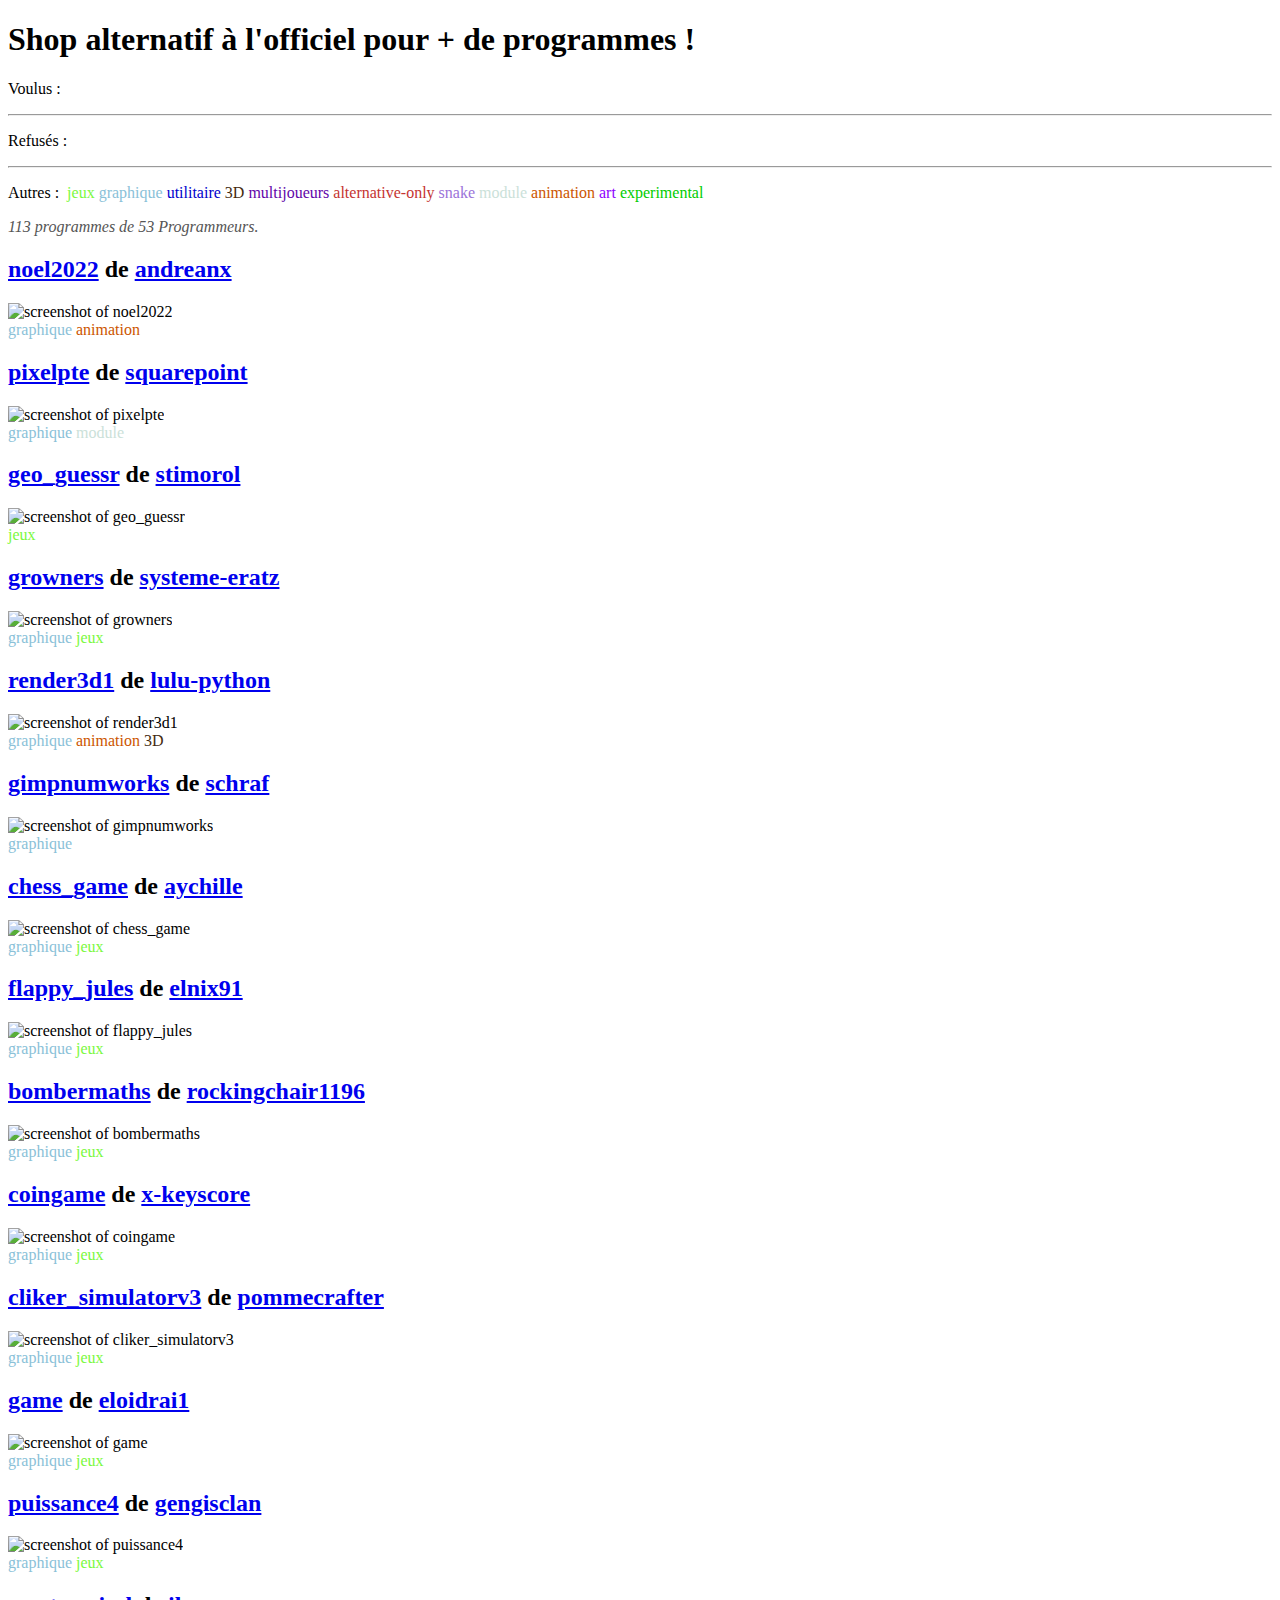
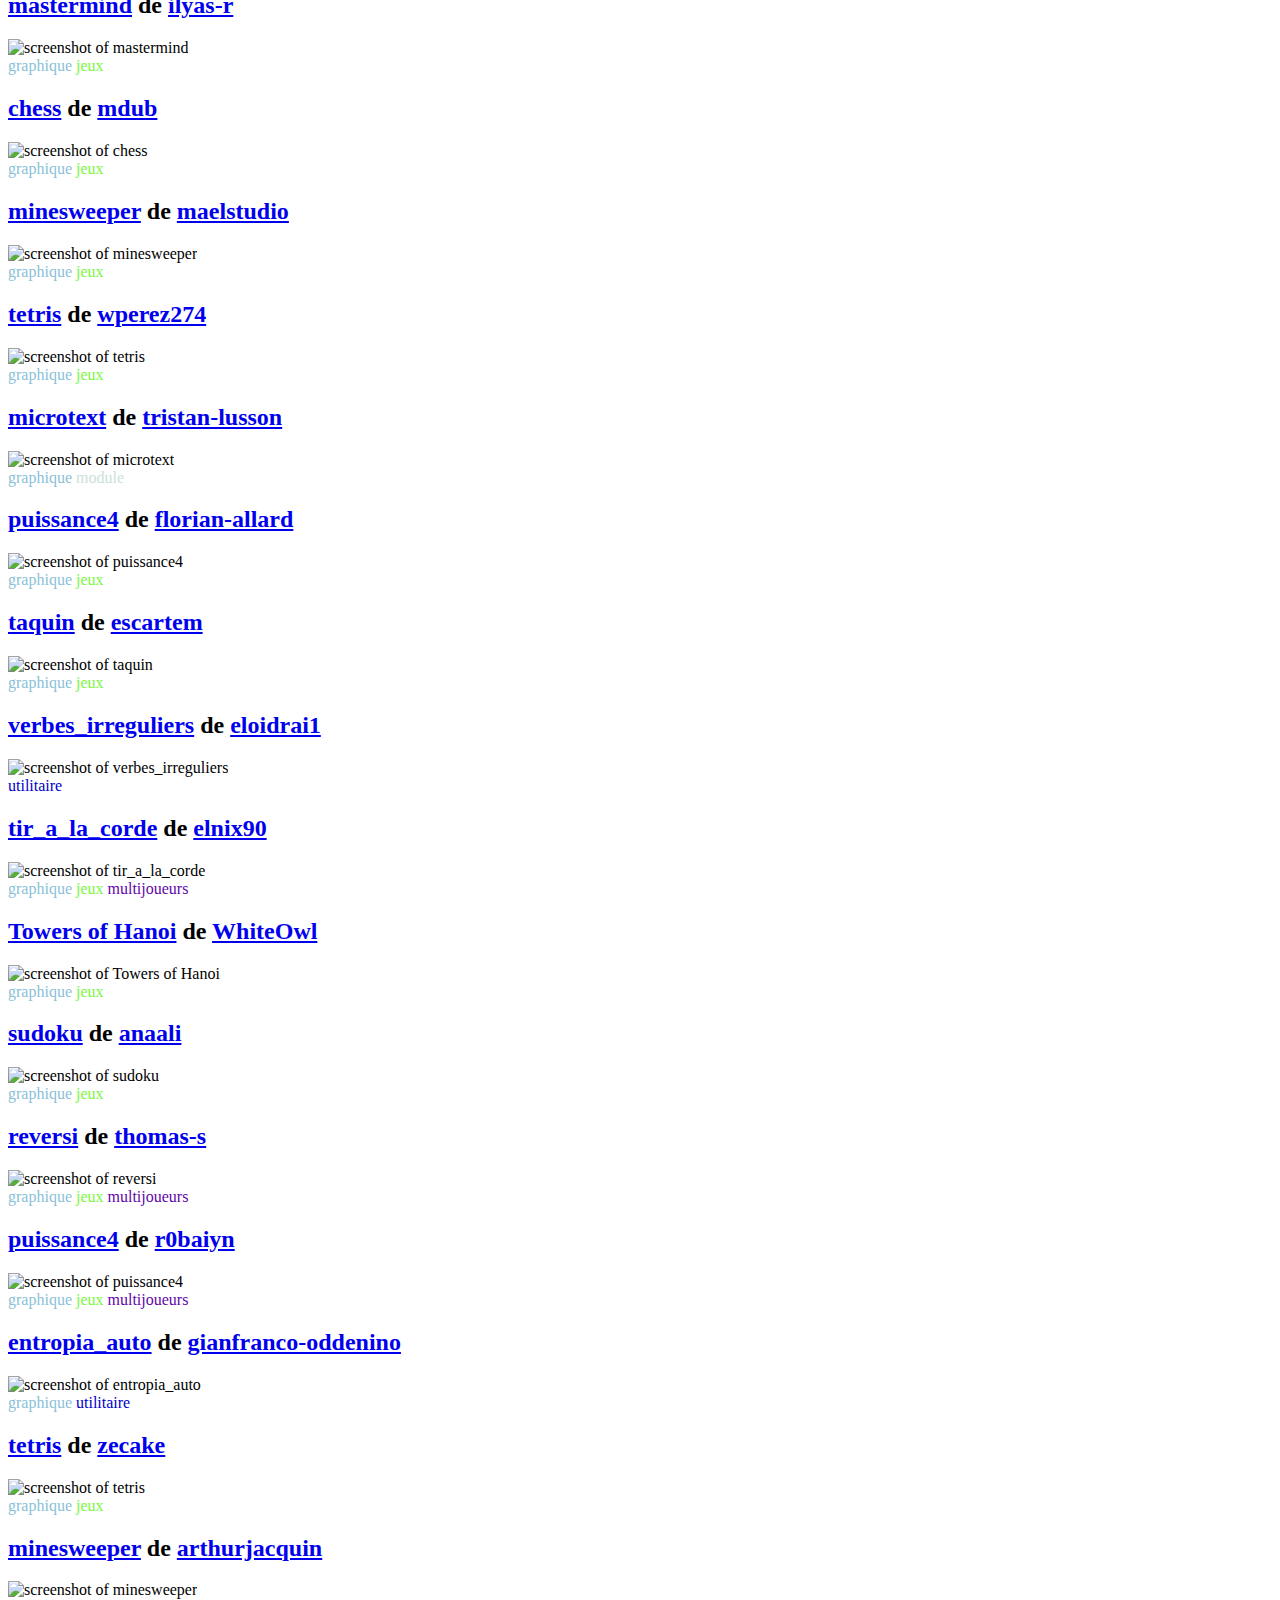
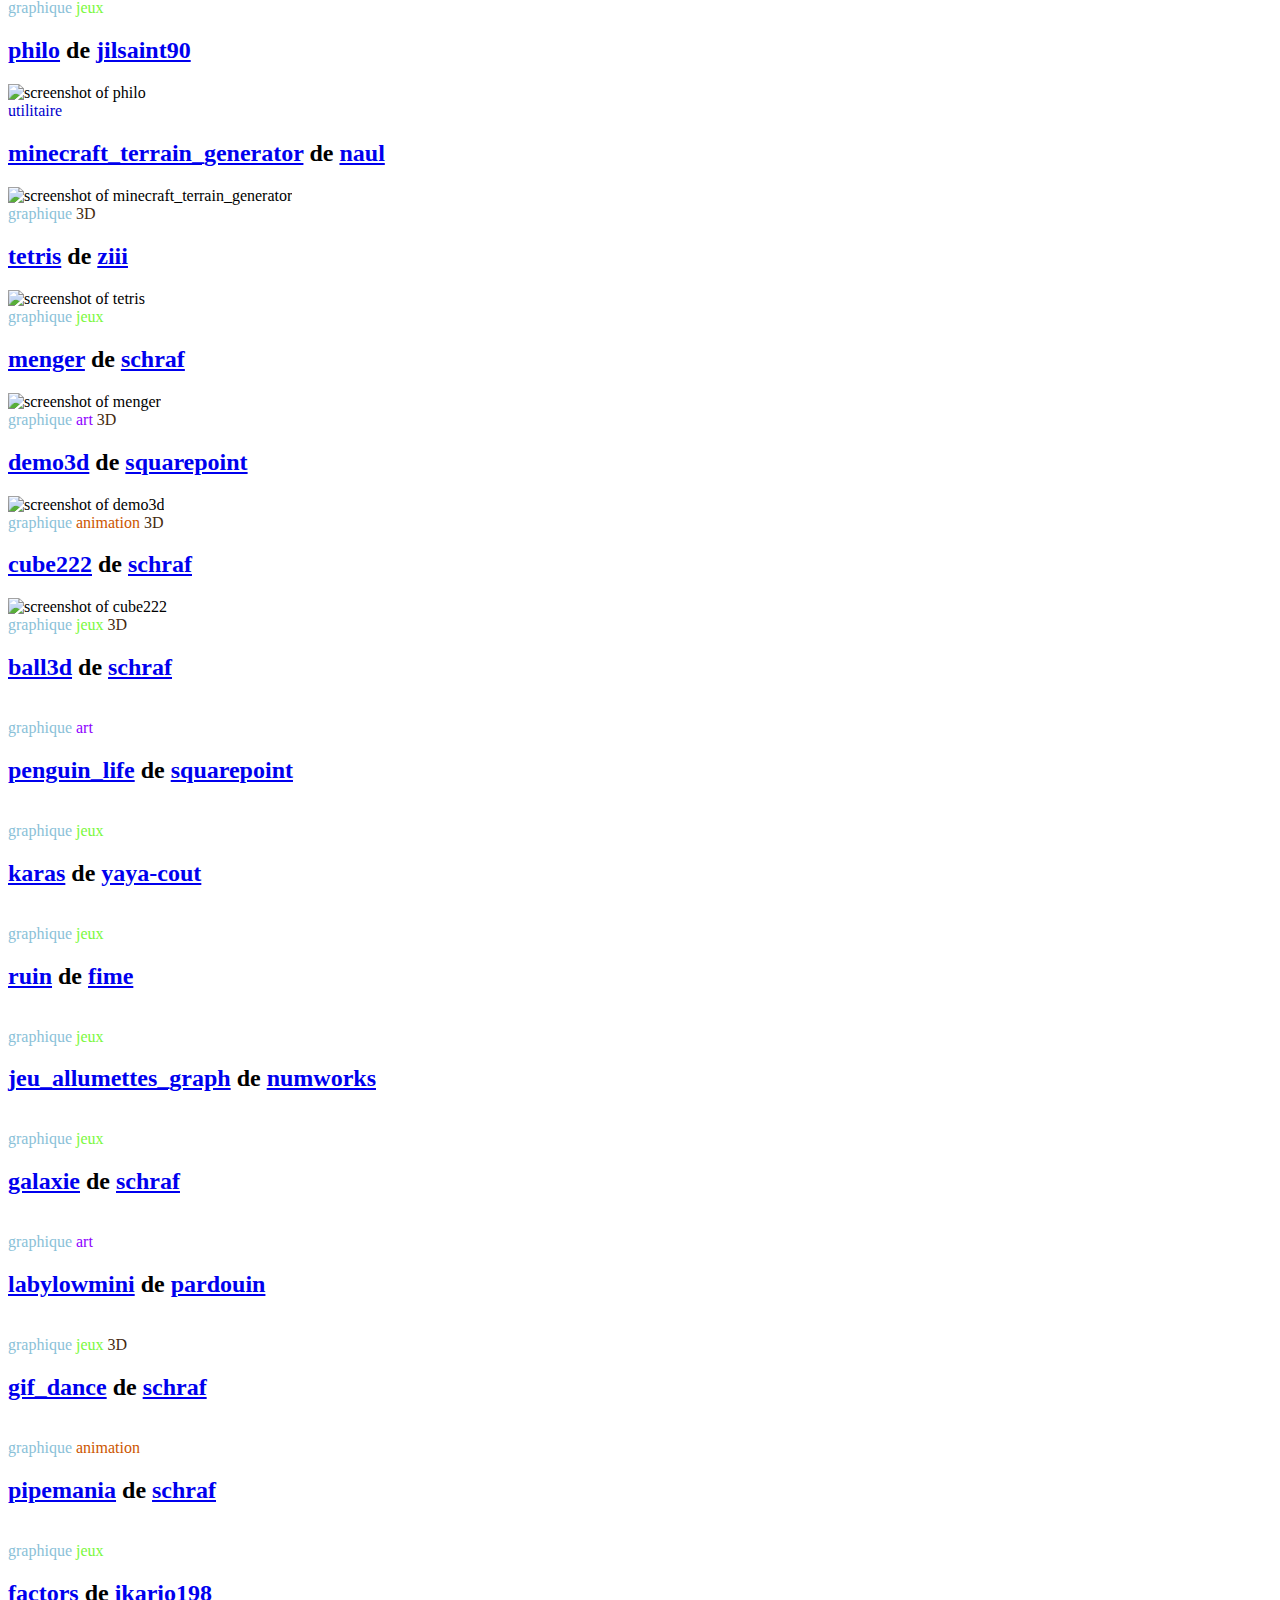
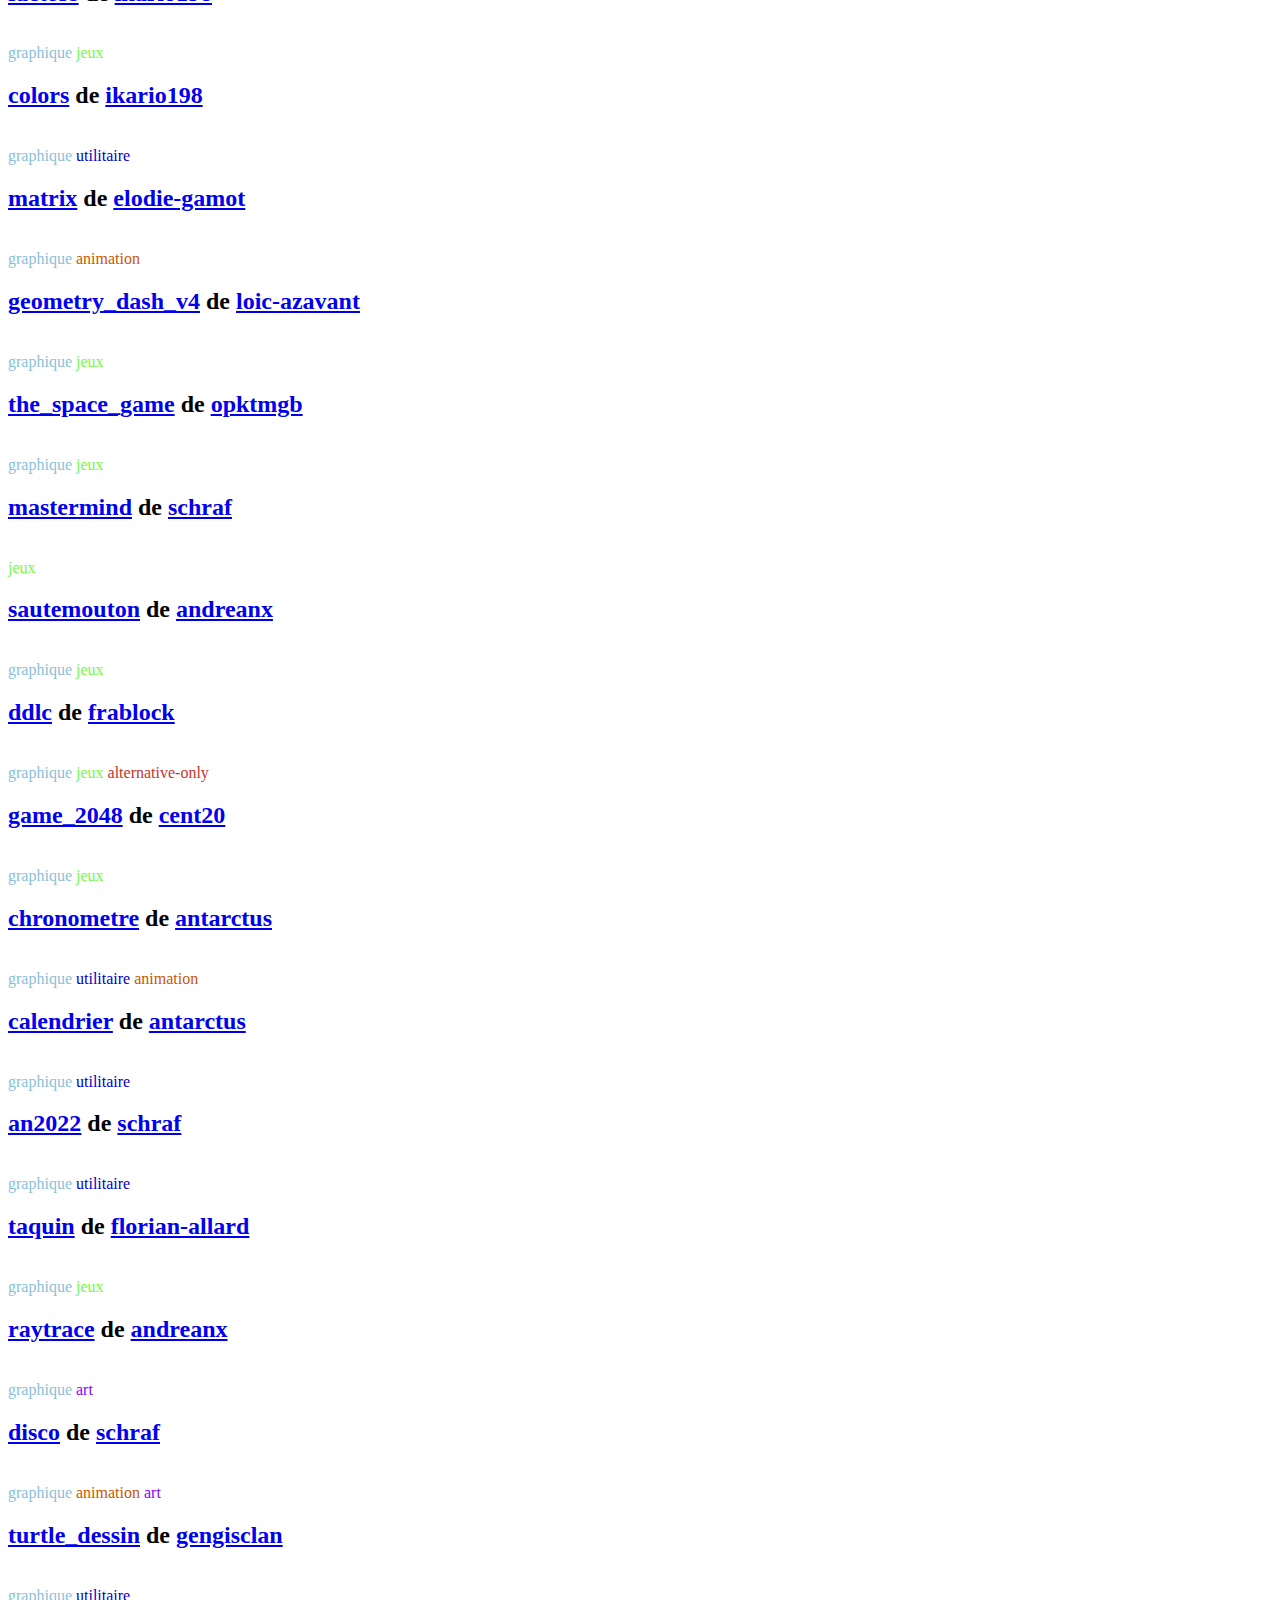
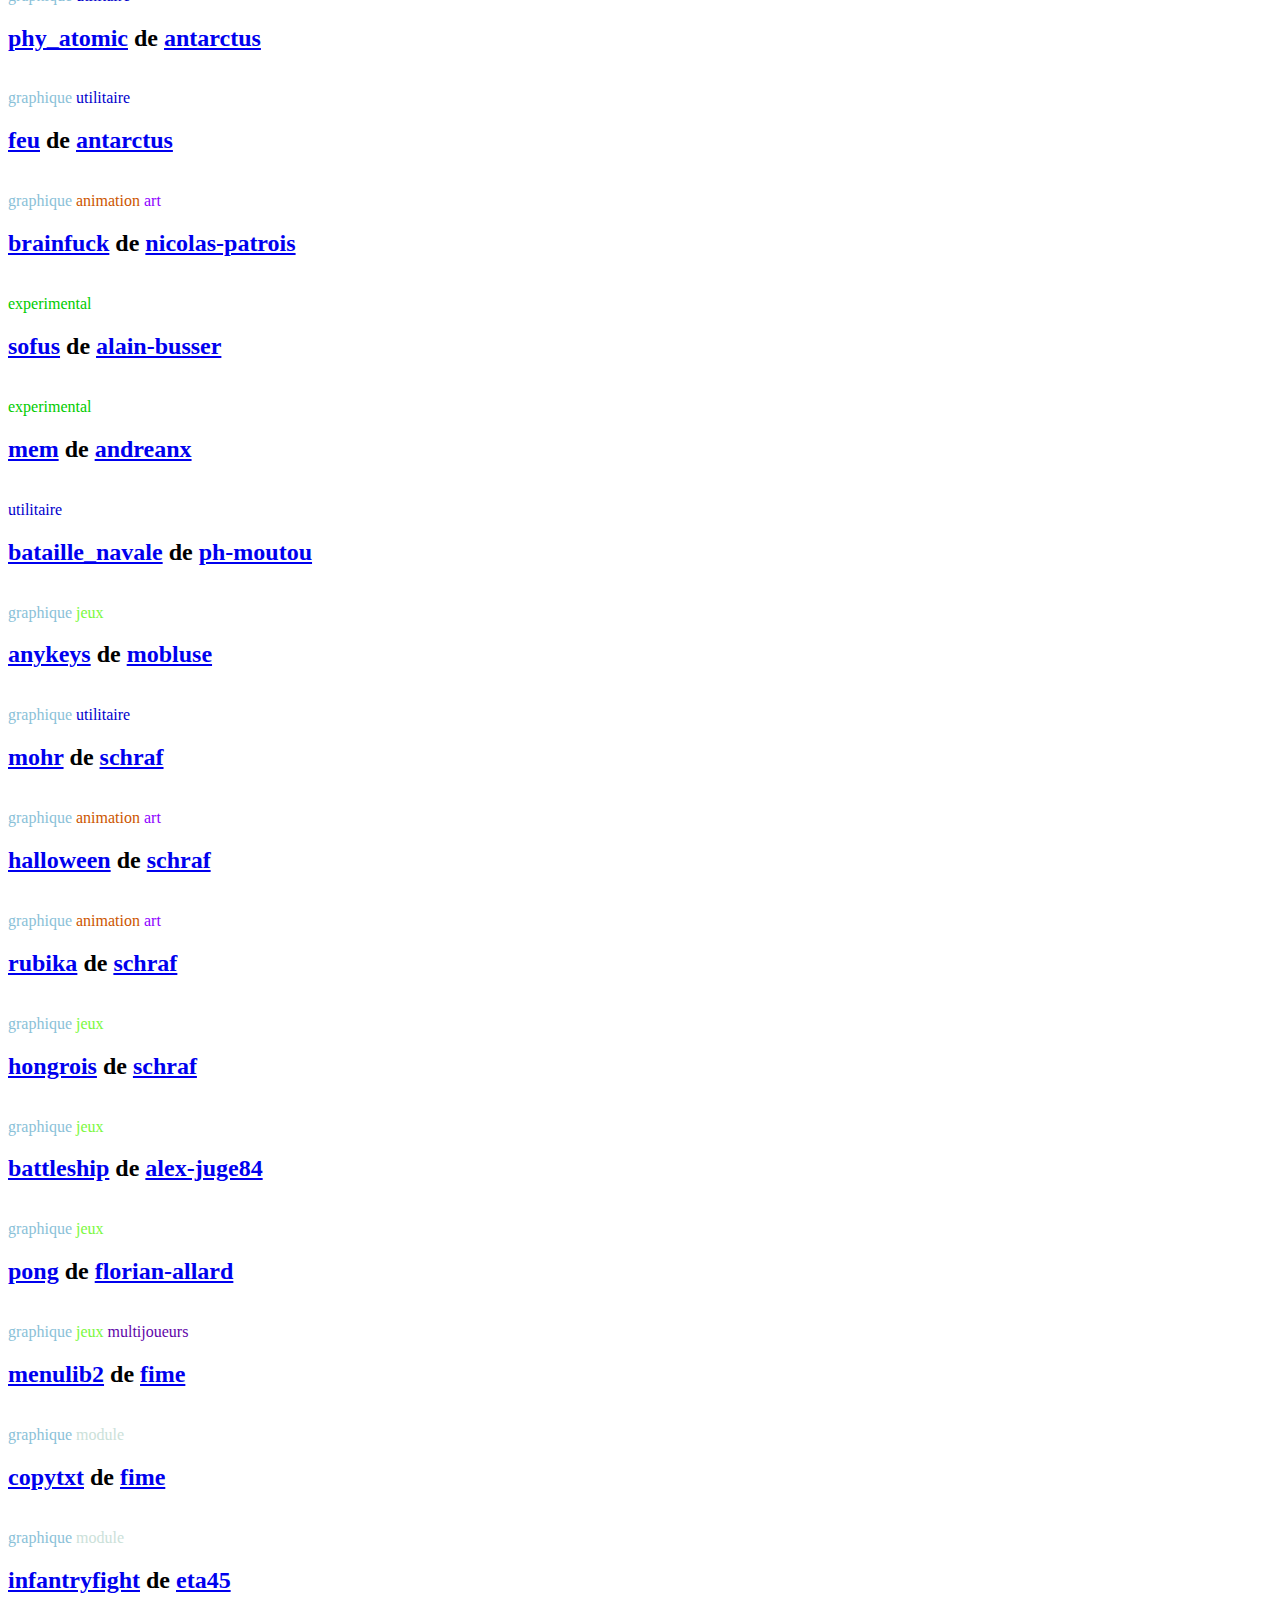
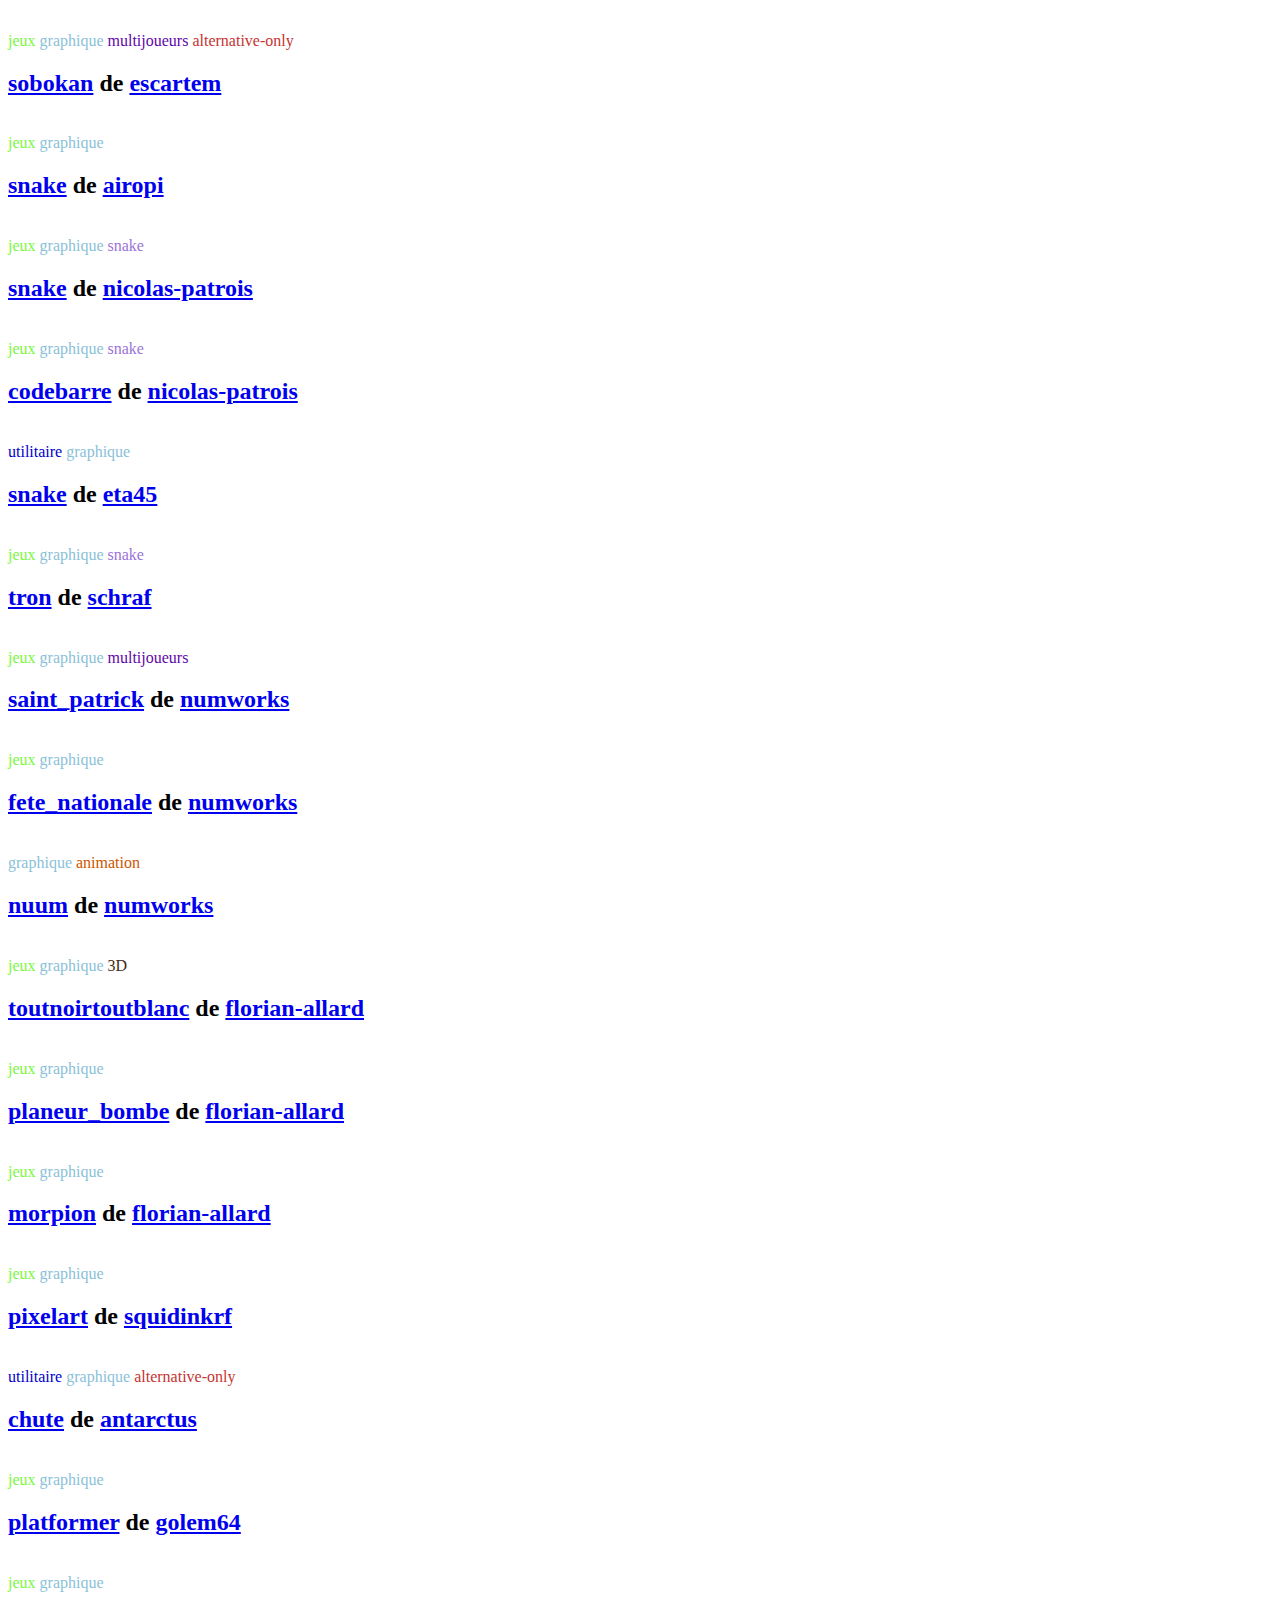
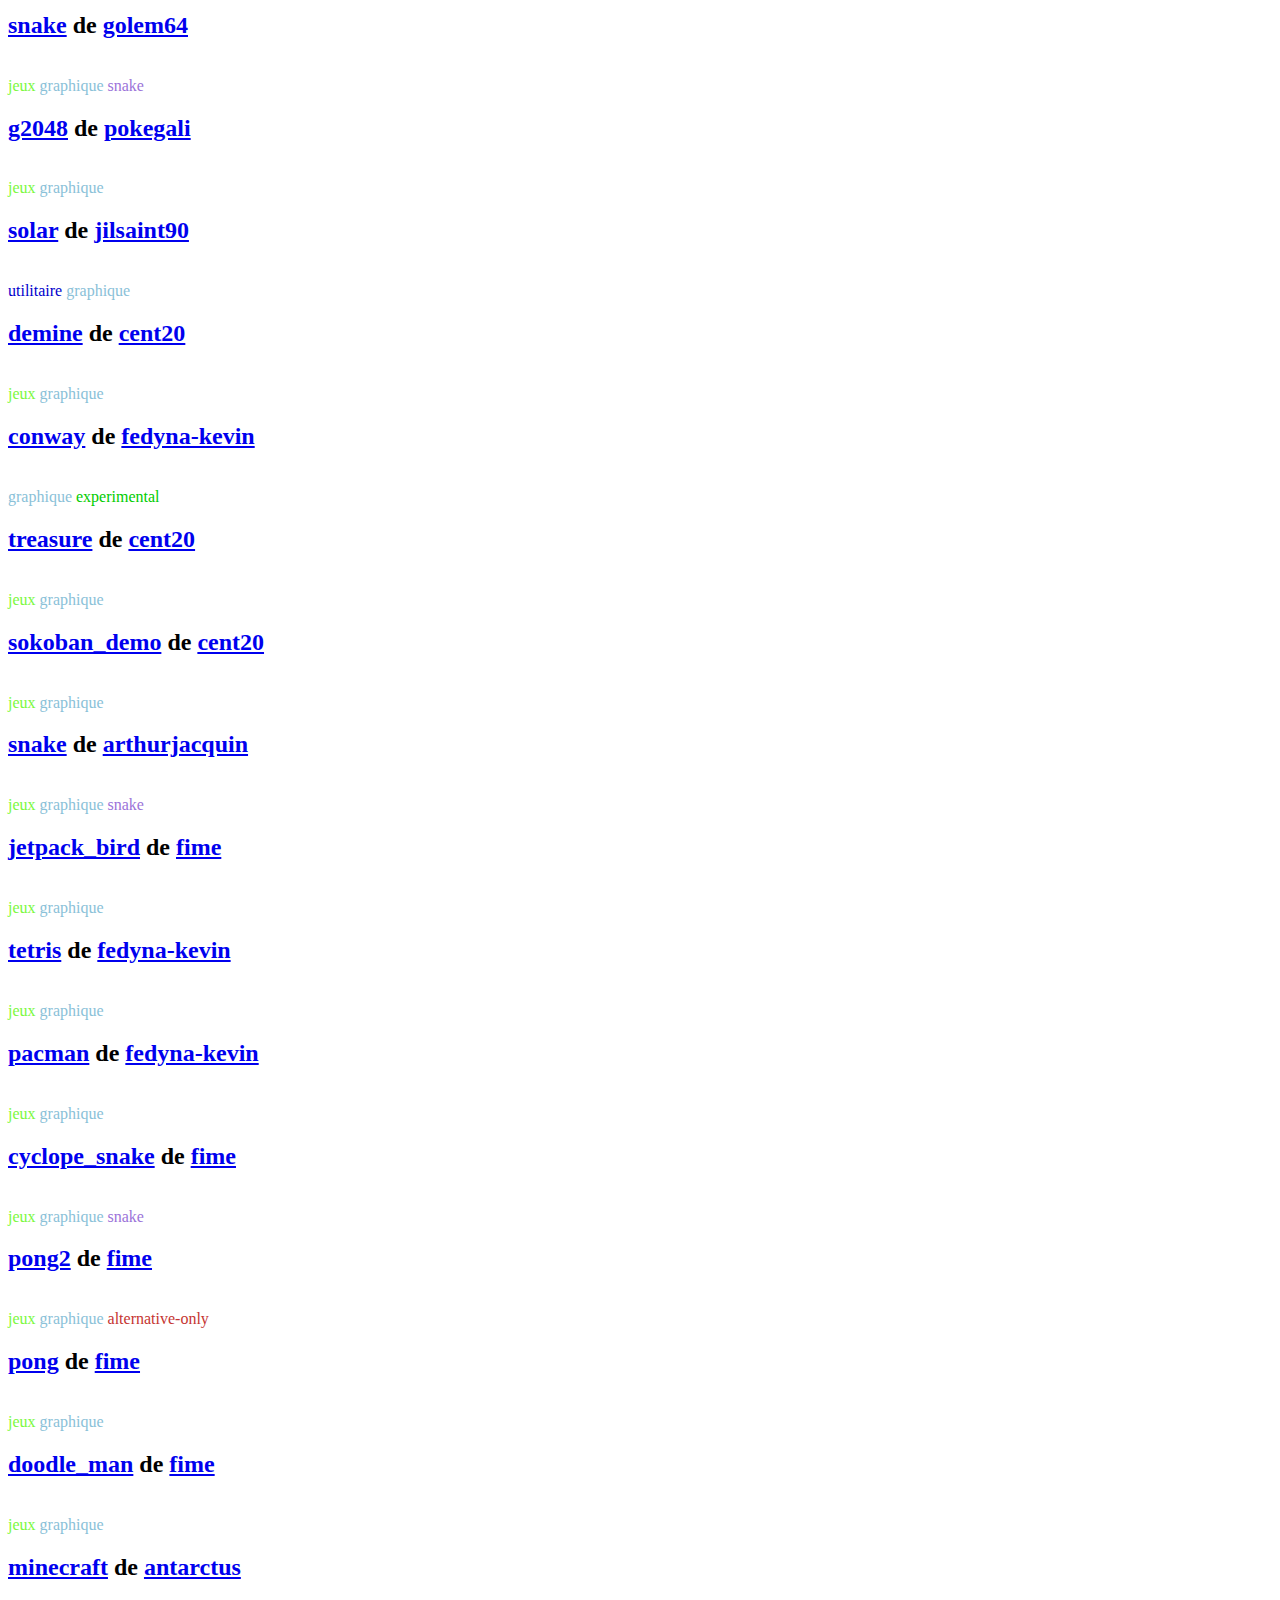
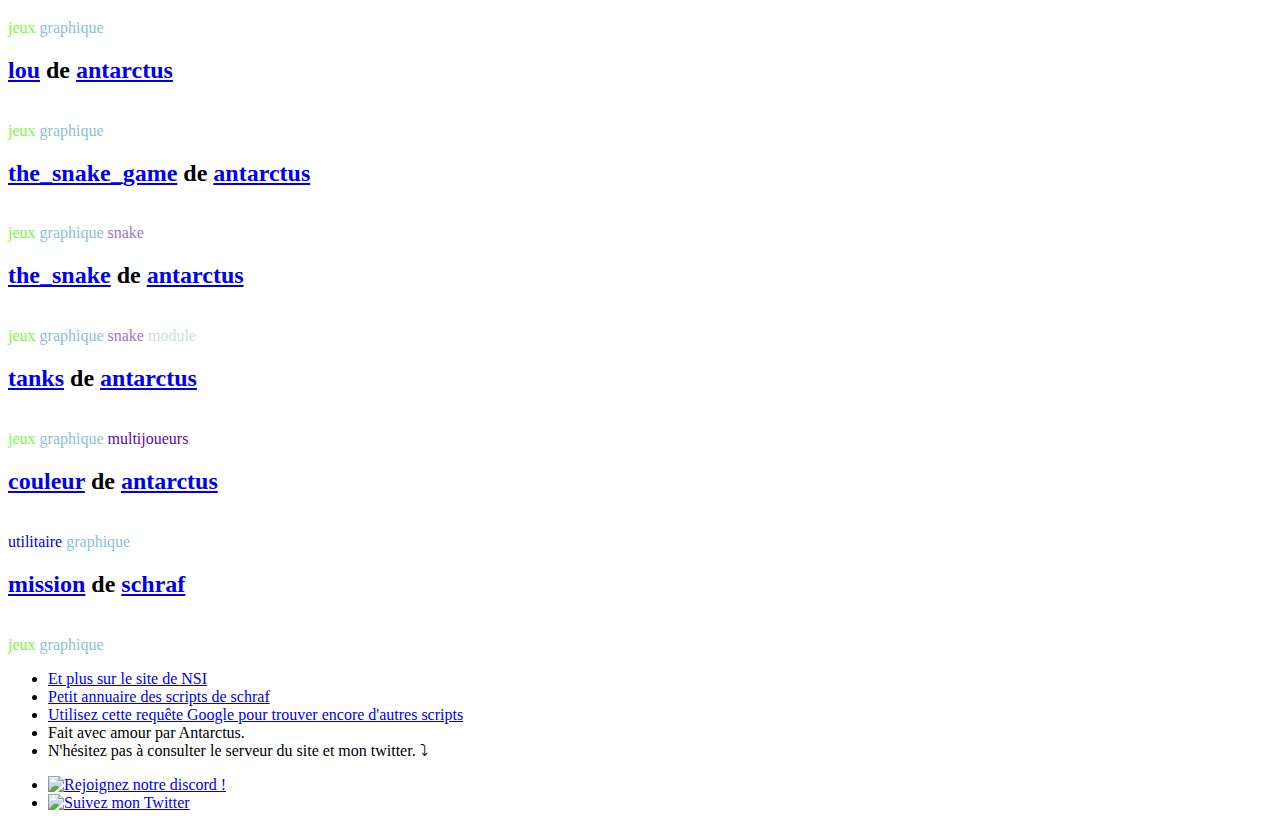
==== index.html @ 8f7c500f "Add files via upload" ====
<!DOCTYPE html>
<html lang="fr">

<head>
	<meta charset="utf-8">
	<meta name="viewport" content="width=device-width">
	<link rel="shortcut icon" type="image/png" href="favicon.png">
	<title>Le Shop alternatif de la calculatrice Numworks</title>
	<link href="styles/general.css" rel="stylesheet" type="text/css" />
	<link href="styles/style.css" rel="stylesheet" type="text/css" />
	<meta name="theme-color" content="#ffb734">
	<meta name="description"
		content="Retrouvez ici pleins d'autres programmes intéressants à ajouter à votre calculatrice Numworks ! Triez avec le système de tags parmi plus de 100 programmes.">
	<meta name="og:description"
		content="Retrouvez ici pleins d'autres programmes intéressants à ajouter à votre calculatrice Numworks ! Triez avec le système de tags parmi plus de 100 programmes.">
	<meta property="og:title" content="Shop alternatif à l'officiel pour + de programmes !">
	<meta property="og:site_name" content="Shop Alternatif Numworks">
	<meta property="og:image" href="favicon.png">
	<script data-goatcounter="https://antarctus.goatcounter.com/count" async src="https://gc.zgo.at/count.js"></script>
</head>

<body>

	<header id="title">
		<h1>Shop alternatif à l'officiel pour + de programmes !</h1>
	</header>

	<div id="tags">
		<p id="search">
			<span class="tag_title">Voulus :</span>
		</p>
		<hr>
		<p id="denied">
			<span class="tag_title">Refusés :</span>
		</p>
		<hr>
		<p id="other">
			<span class="tag_title">Autres :</span>
		</p>
	</div>

	<div id="workshop"></div>
	<footer>
		<p>
		<ul>
			<li><a href="https://nsi.xyz/tag/numapps/">Et plus sur le site de NSI</a></li>
			<li><a href="https://blog.univ-angers.fr/mathsinfo/numworks/">Petit annuaire des scripts de schraf</a></li>
			<li><a href="https://www.google.com/search?q=intitle%3A%22scripts+by%22+site%3Anumworks.com">Utilisez cette
					requête Google pour trouver encore d'autres scripts</a></li>
			<li>Fait avec amour par Antarctus.</li>
			<li>N'hésitez pas à consulter le serveur du site et mon twitter. ⤵</li>
		</ul>
		<ul class="social">
			<li><a href="https://discord.gg/wNtEFdQgWD"><img class="media" width="128" height="128" src="icones/discord.svg"
						alt="Rejoignez notre discord !"></a></li>
			<li><a href="https://twitter.com/Antarctus0"><img class="media" width="128" height="128" src="icones/twitter.svg"
						alt="Suivez mon Twitter"></a></li>
		</ul>
		</p>
	</footer>
	<script src="json.js"></script>
	<script src="script.js"></script>
</body>

</html>
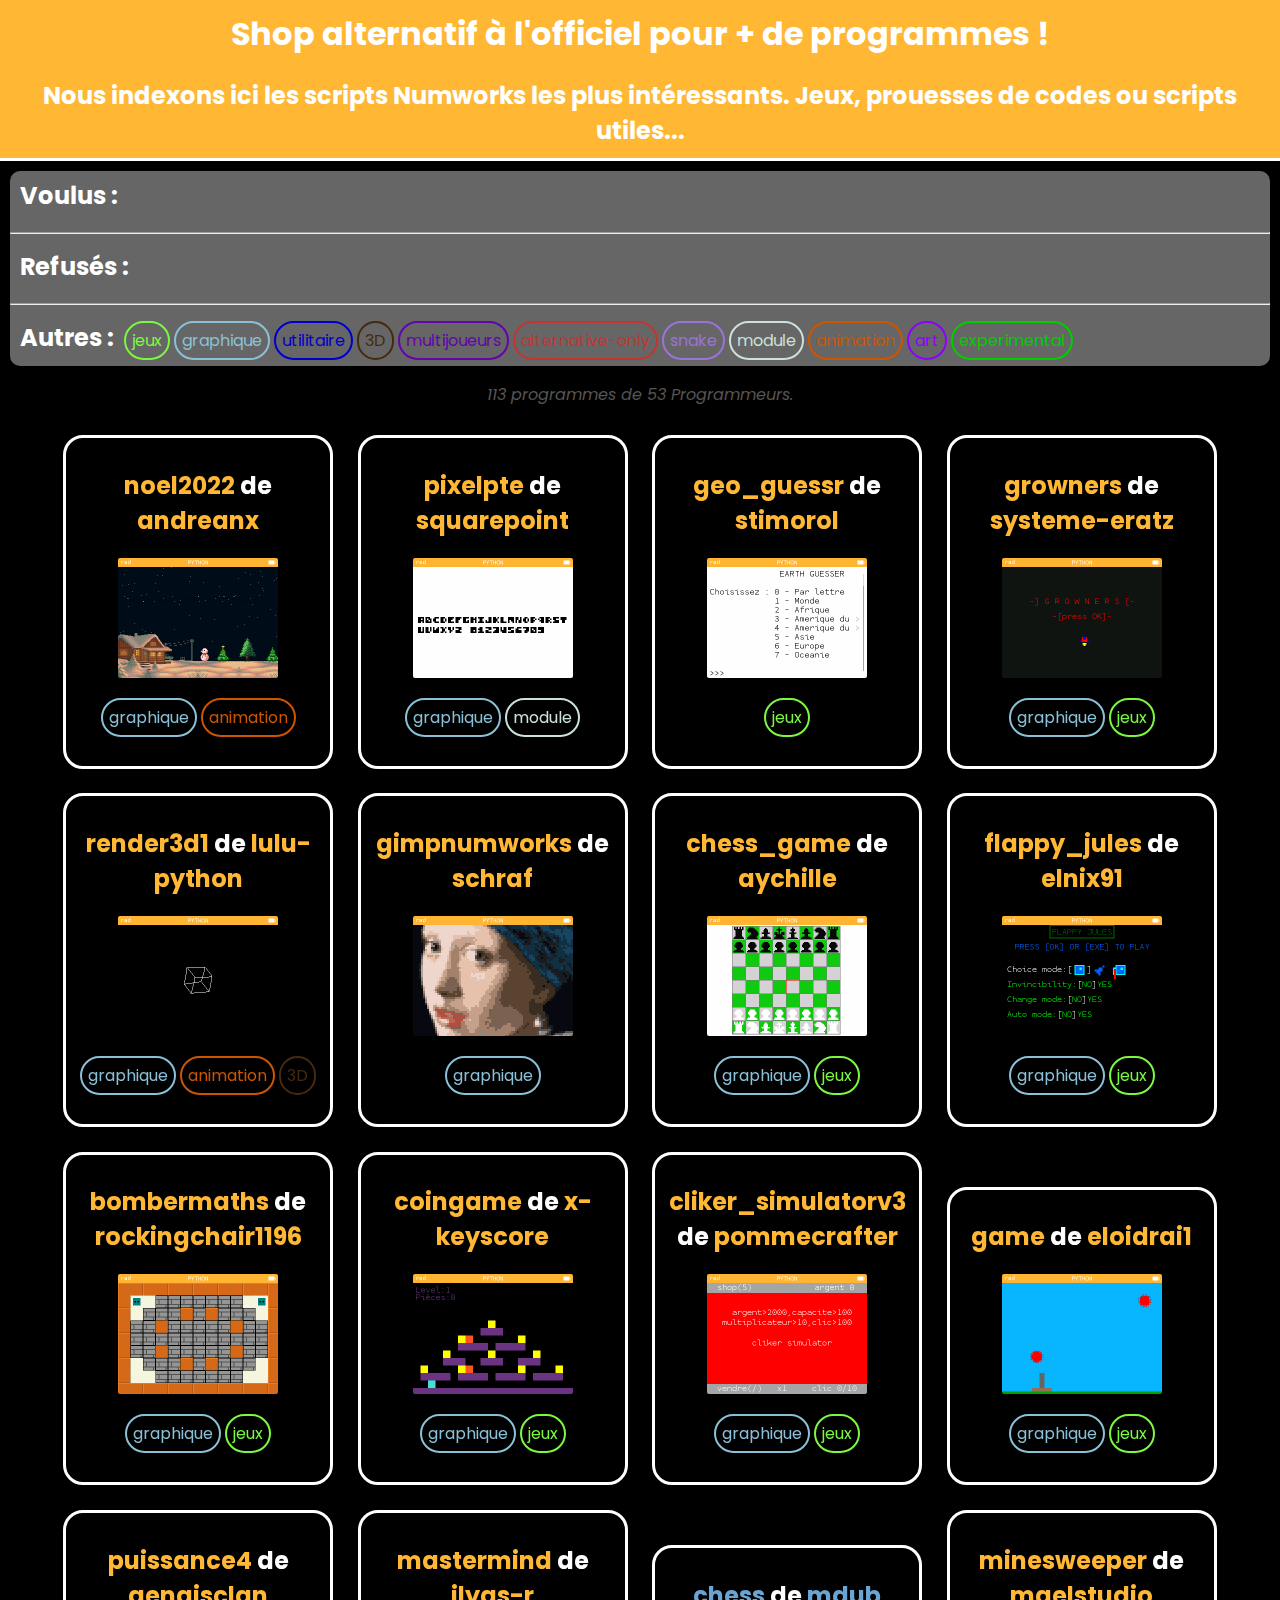
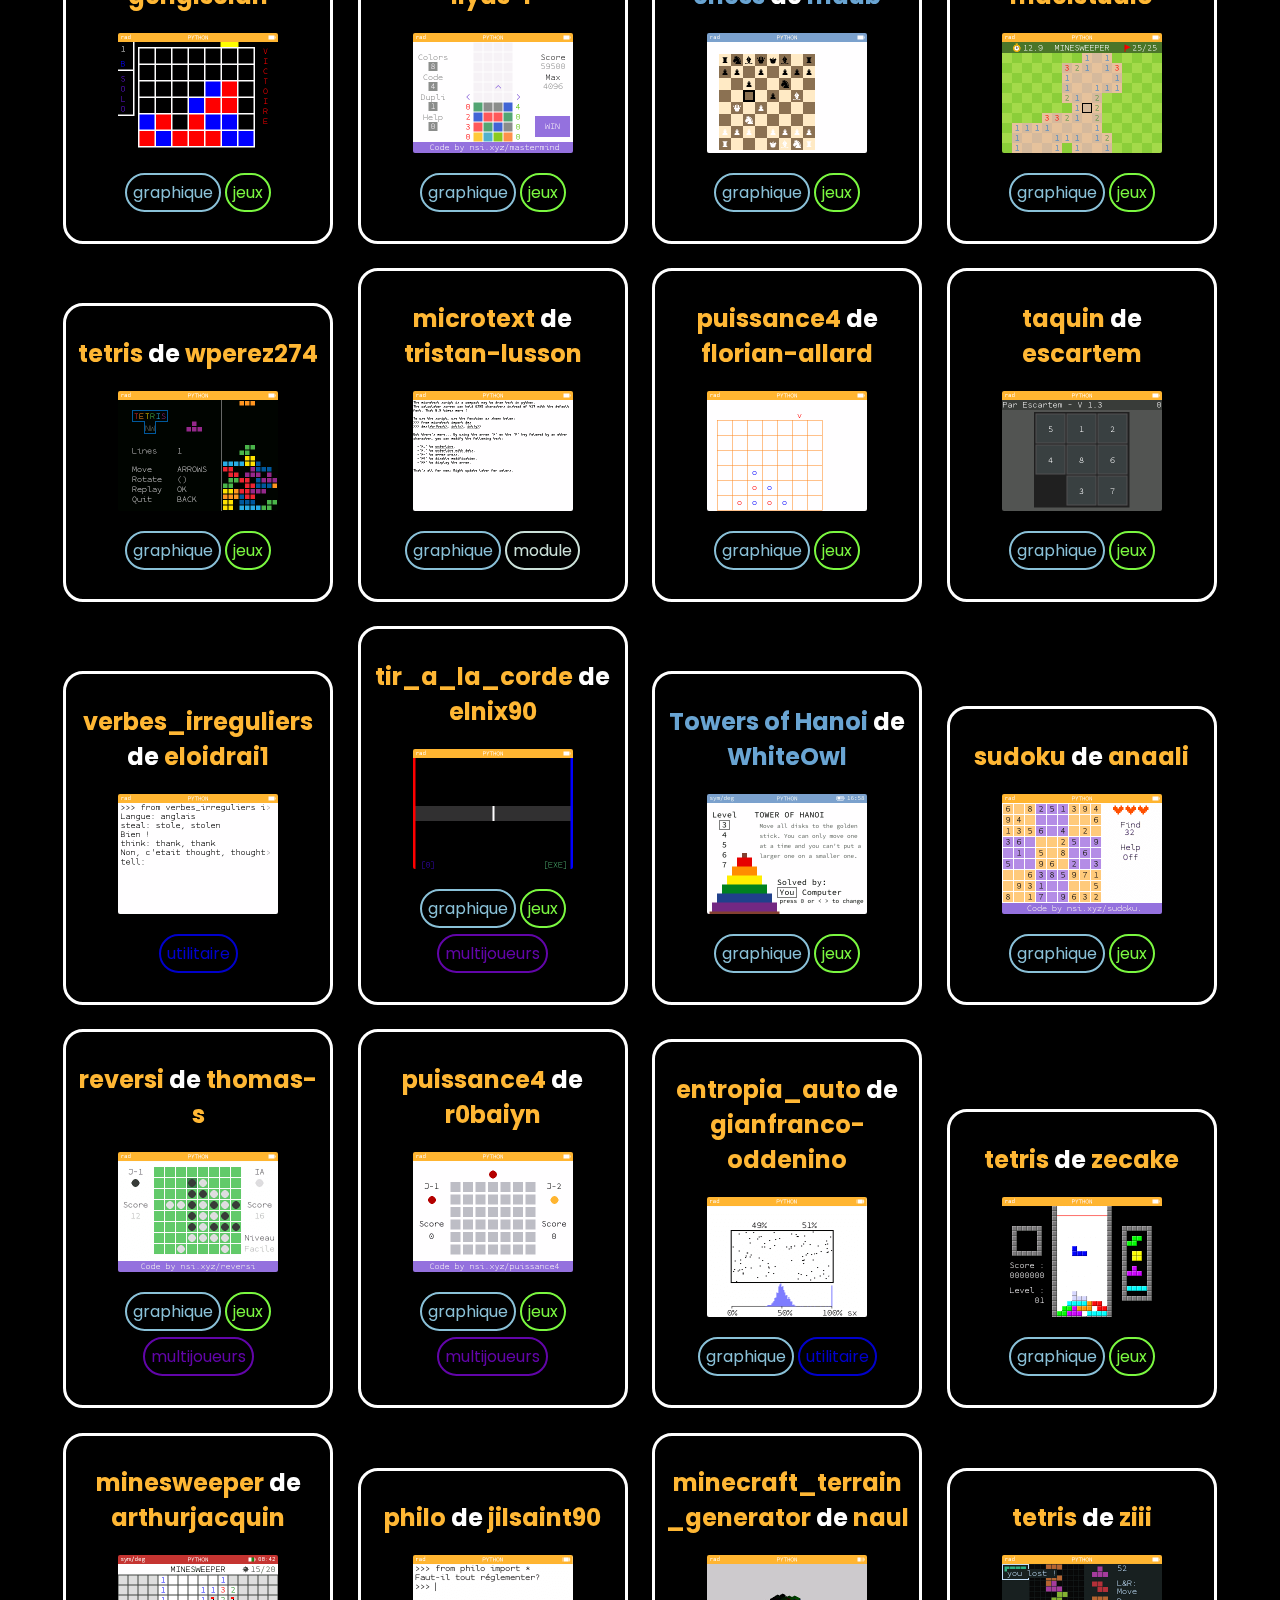
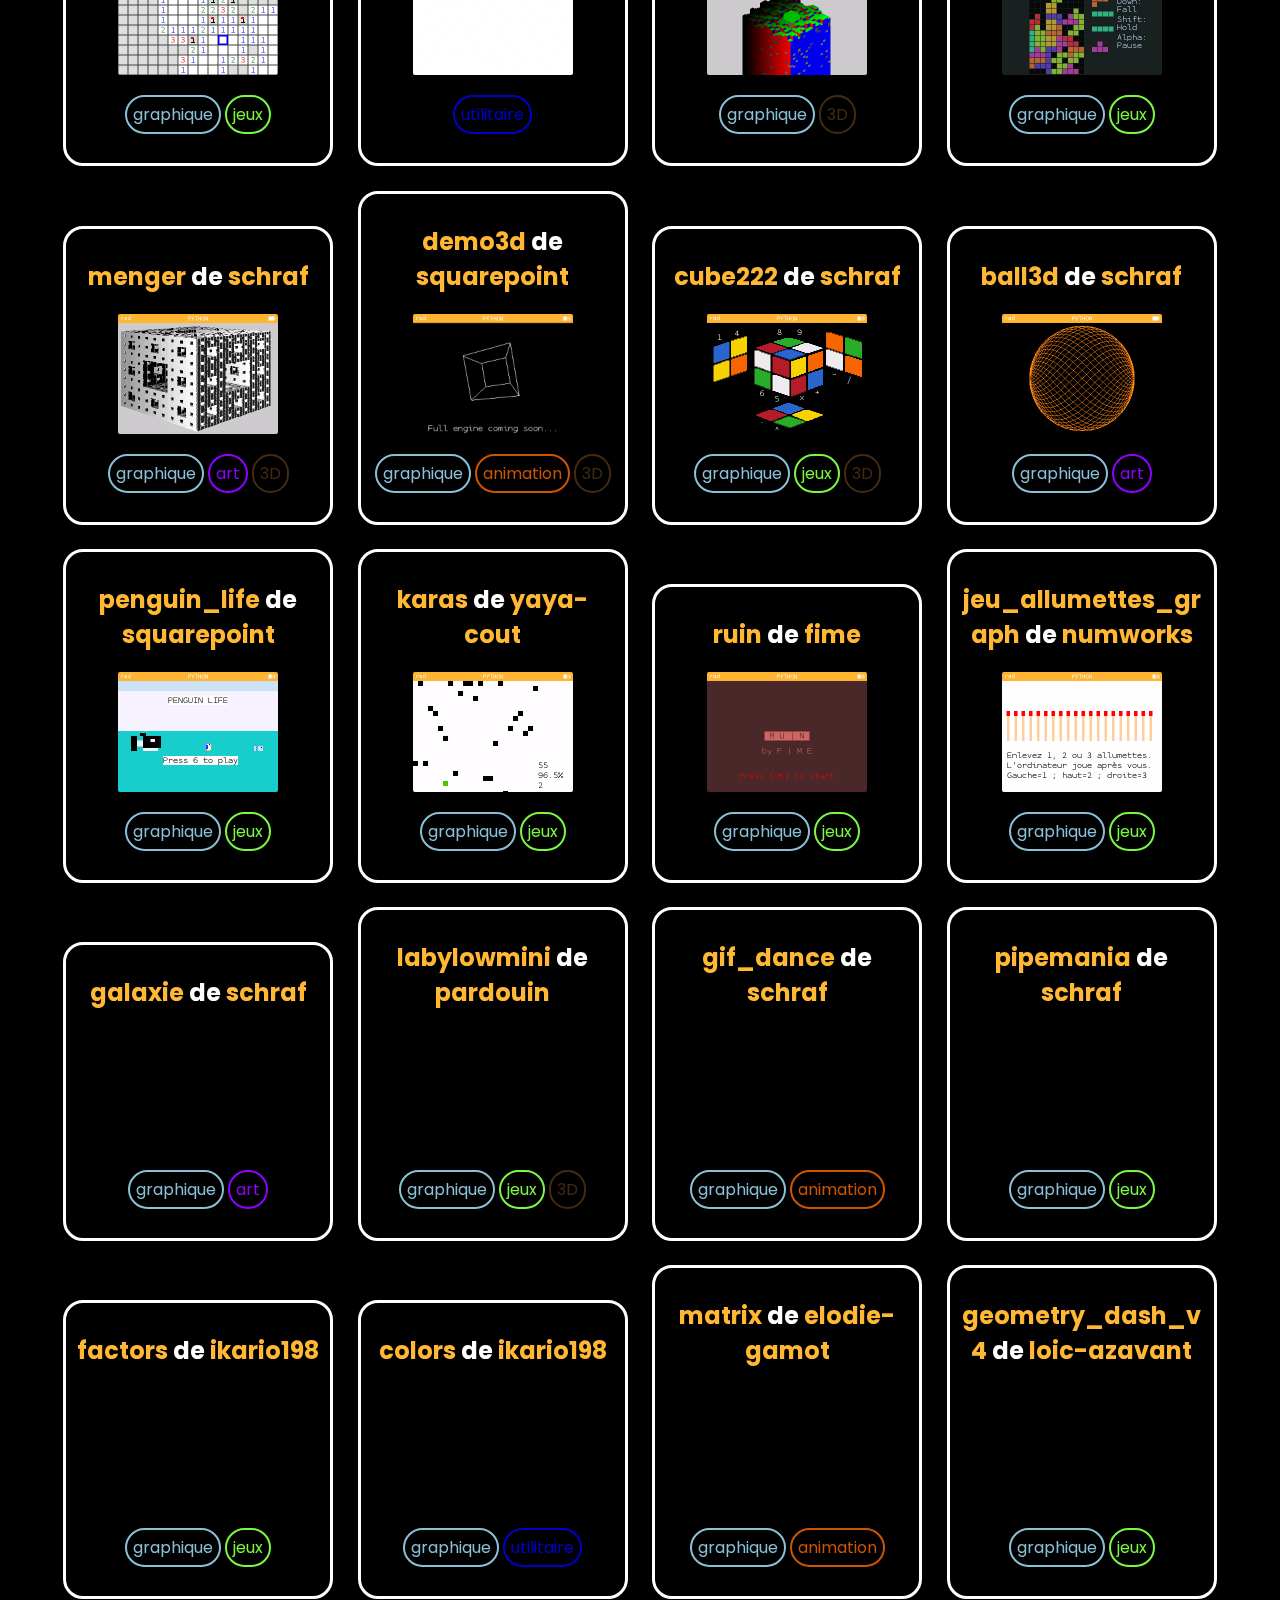
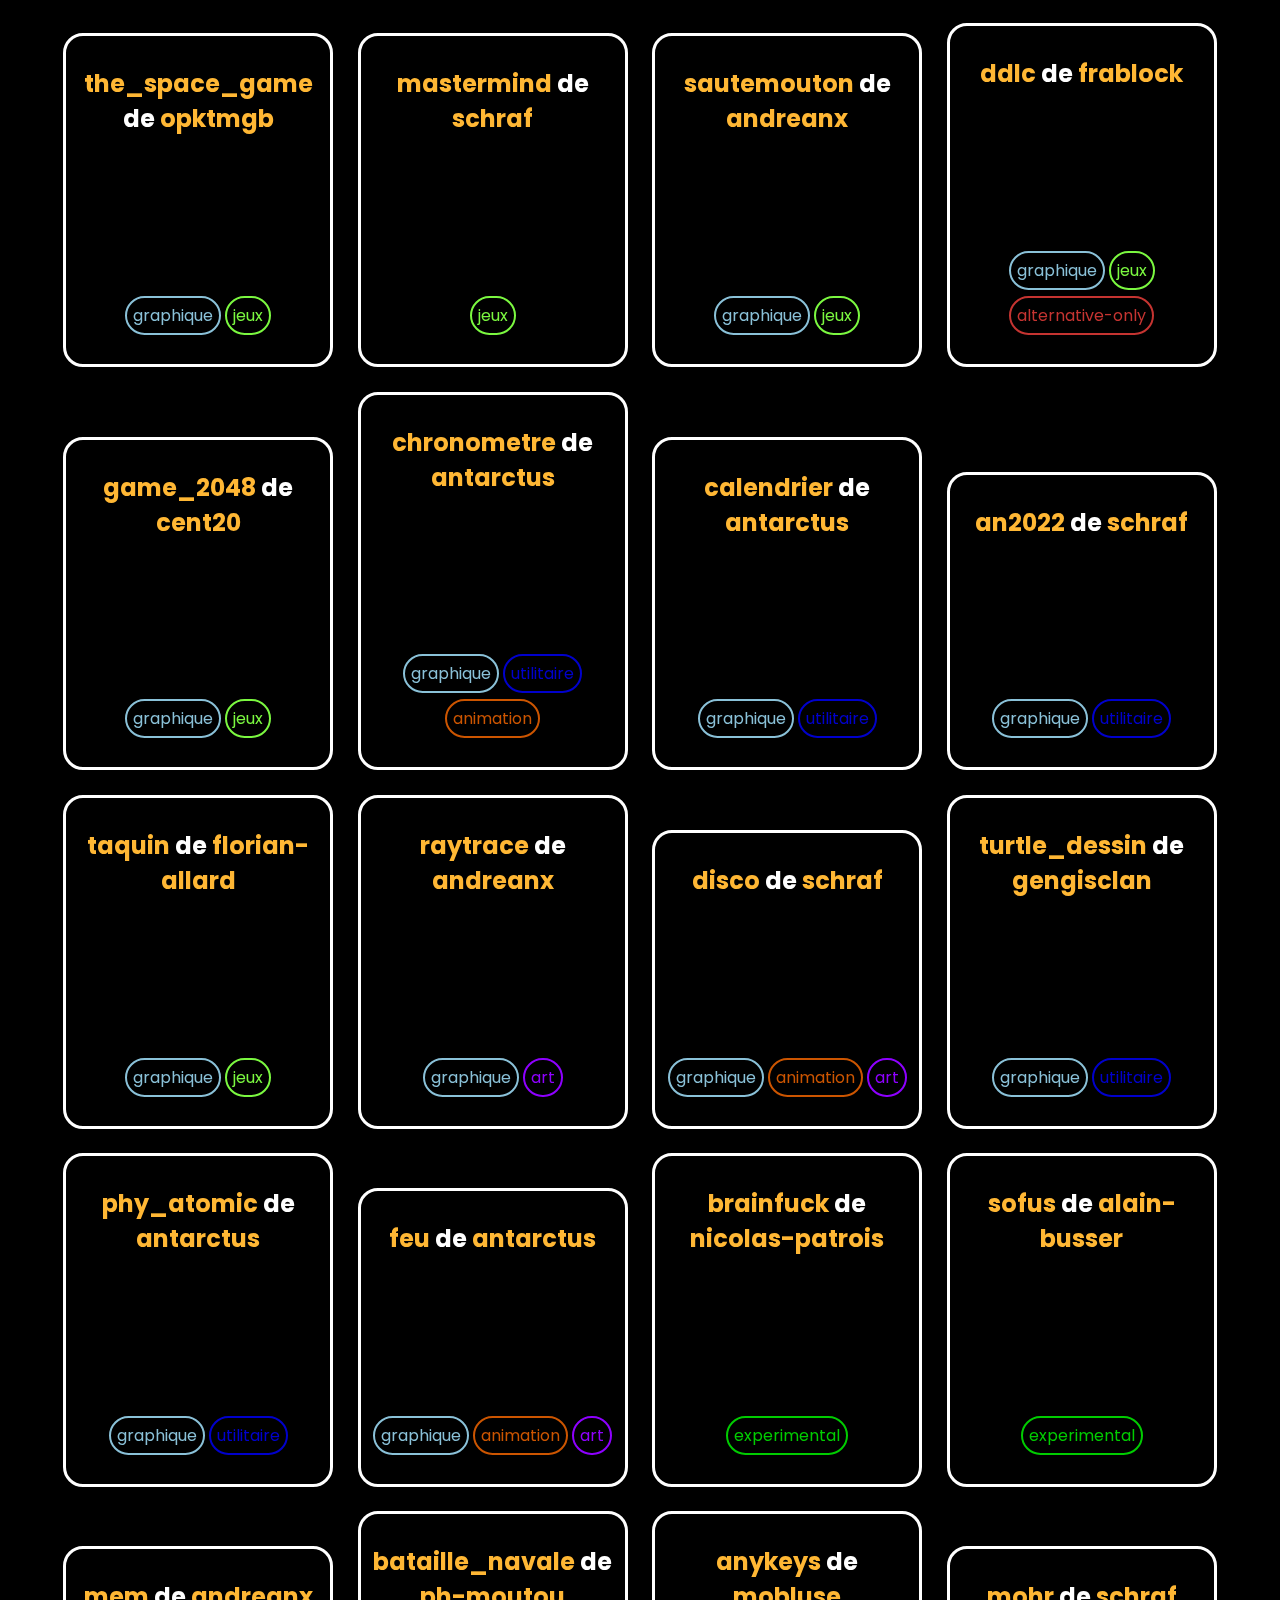
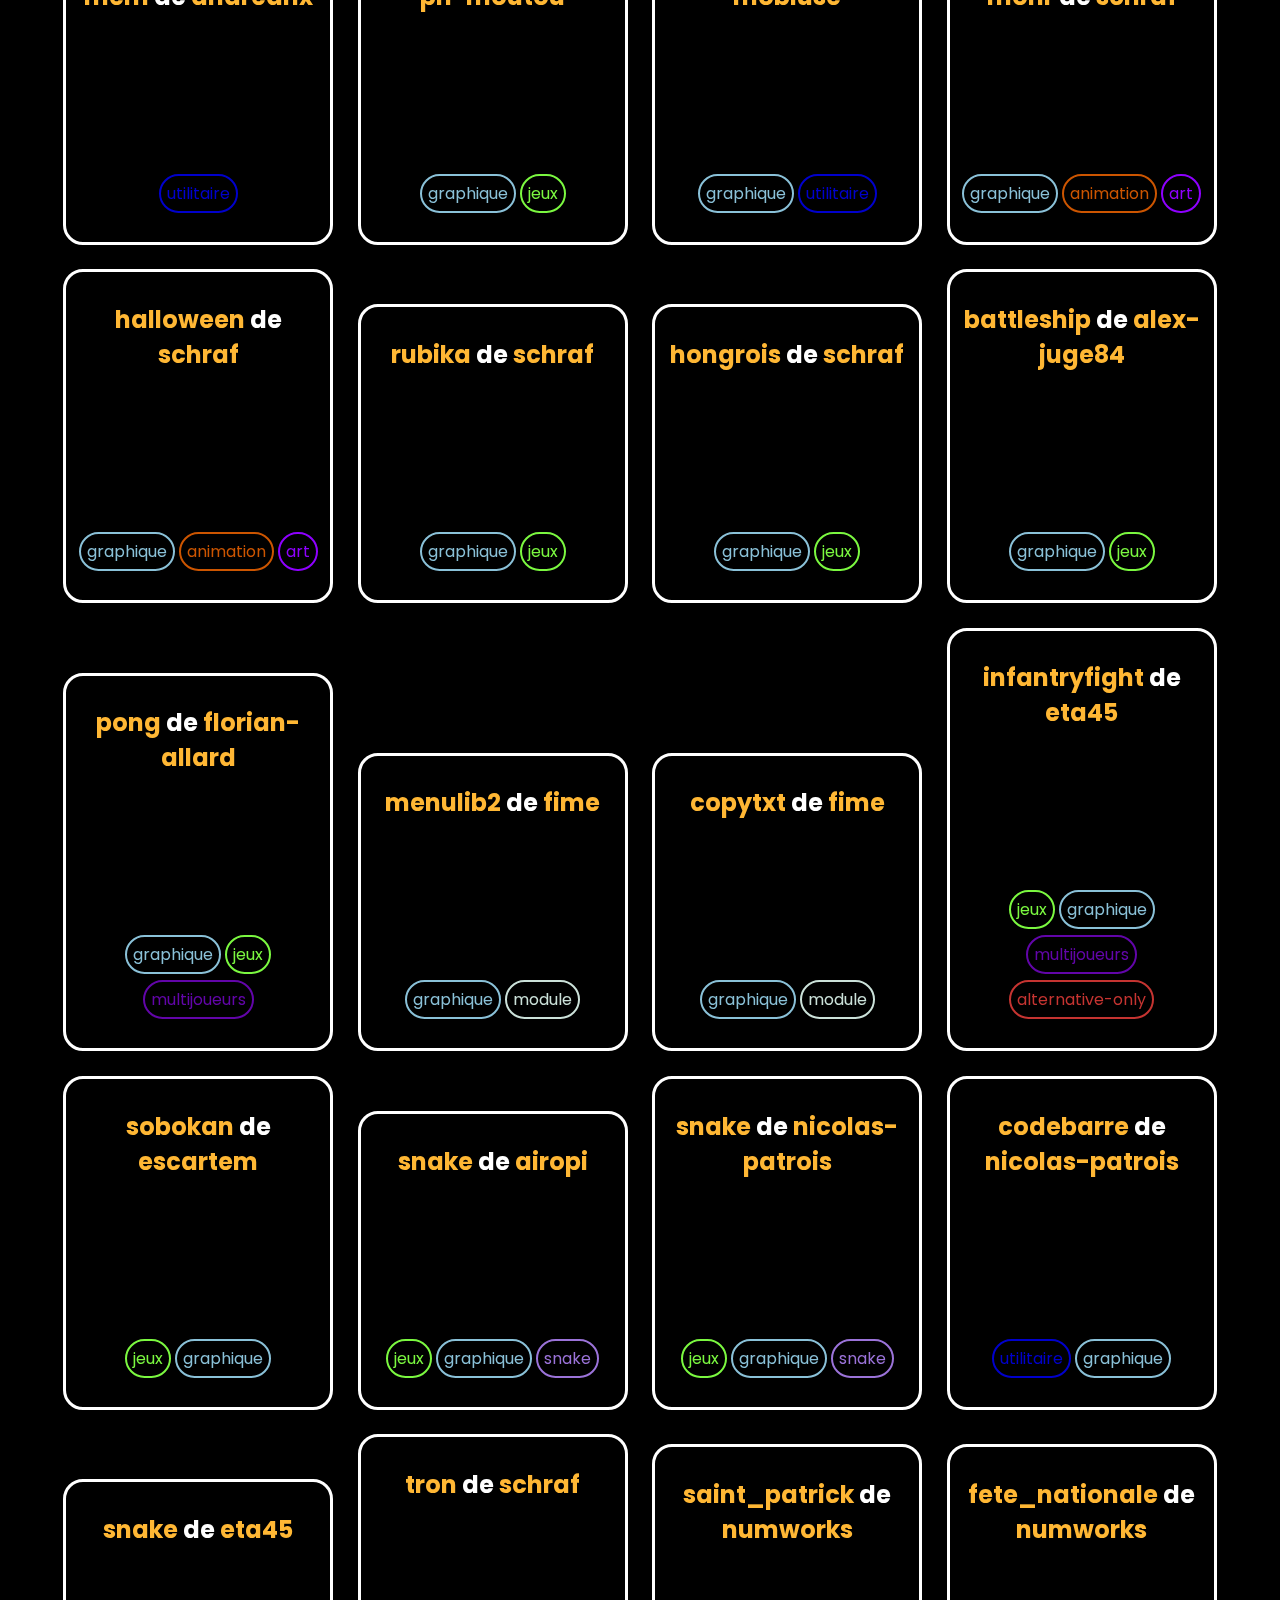
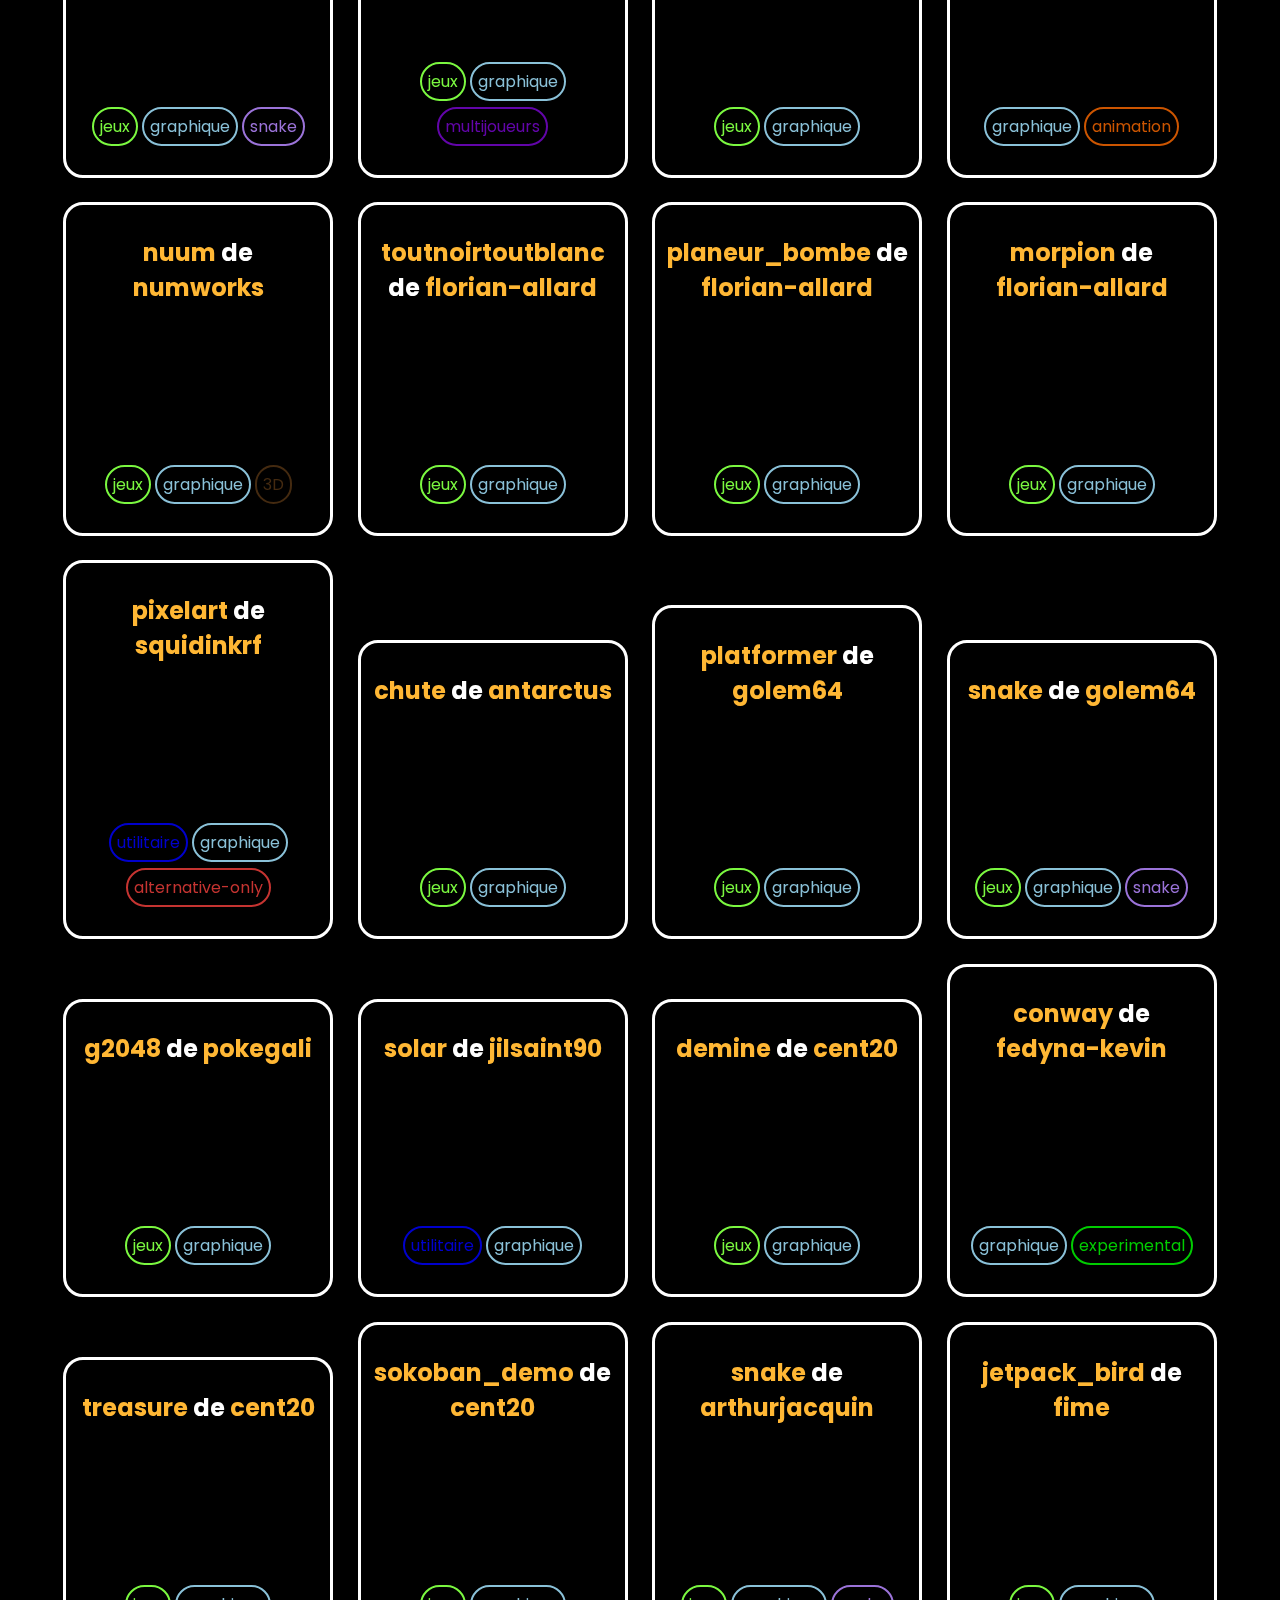
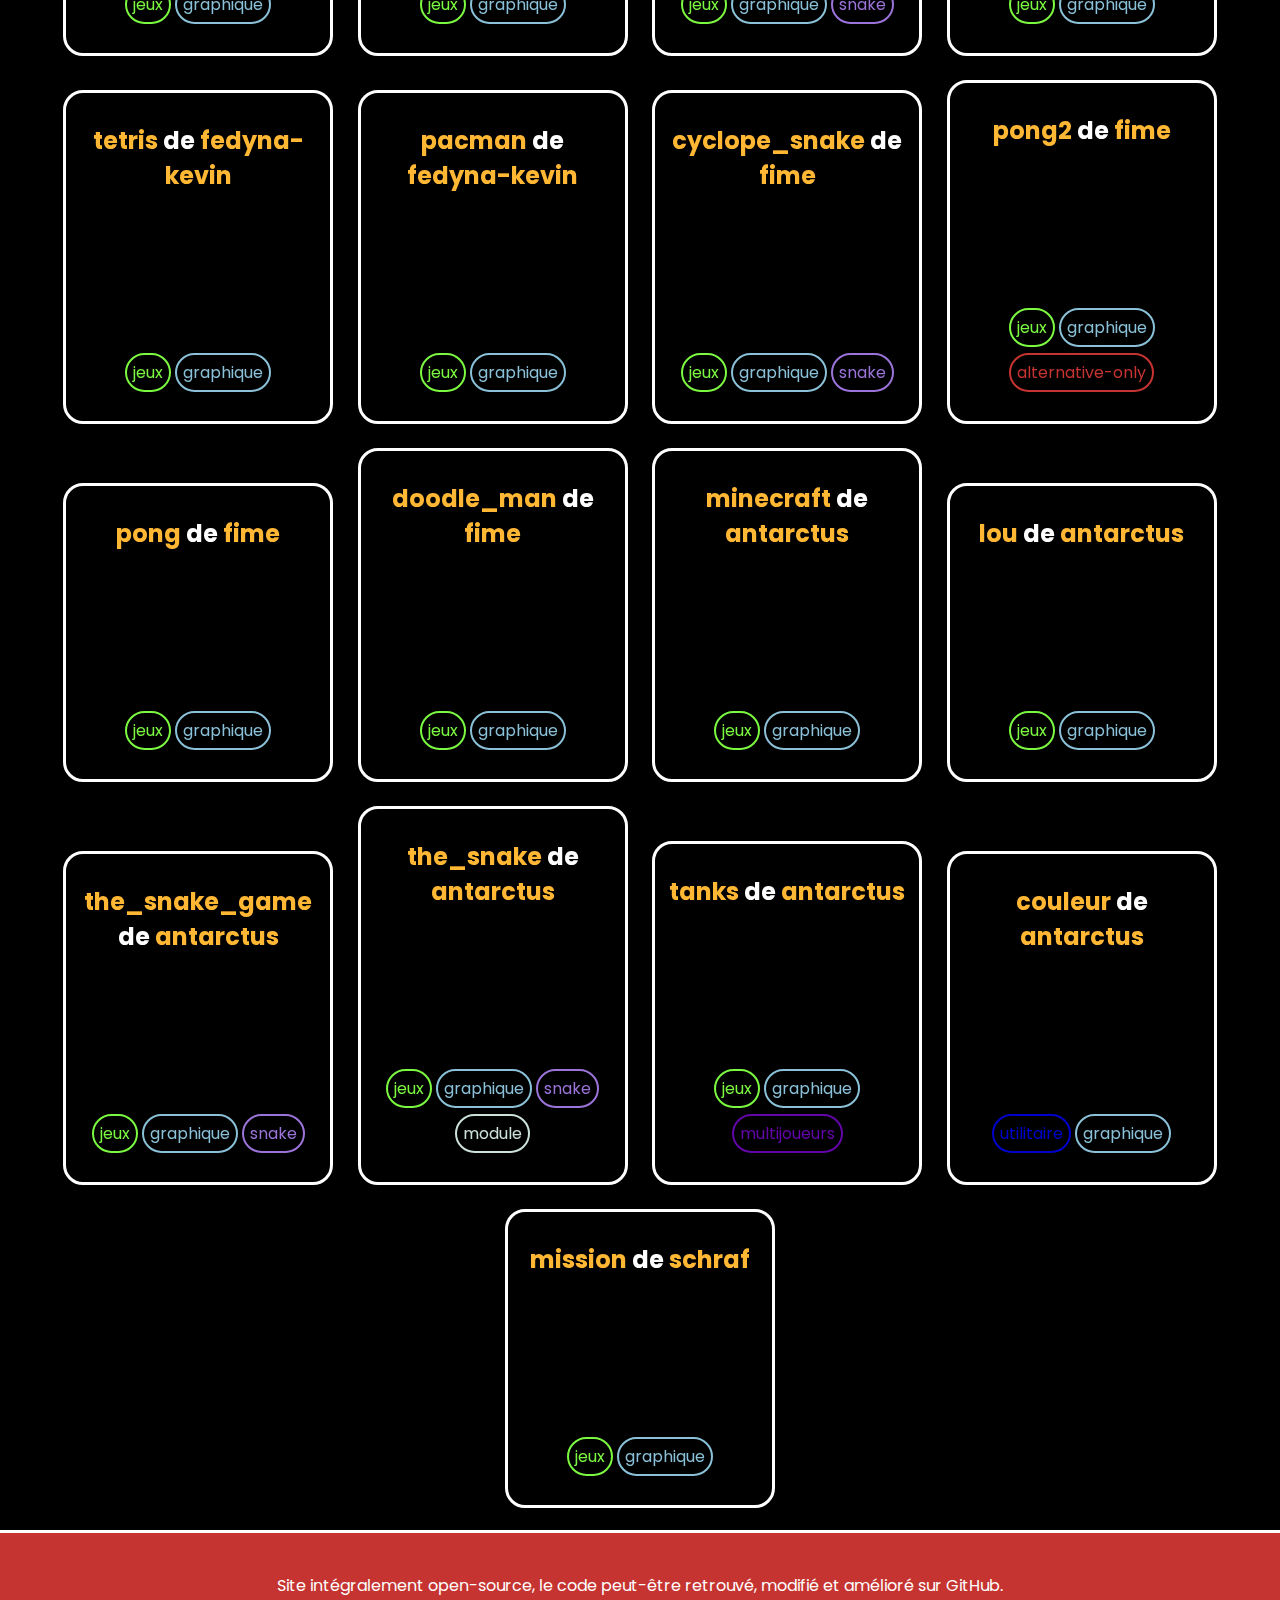
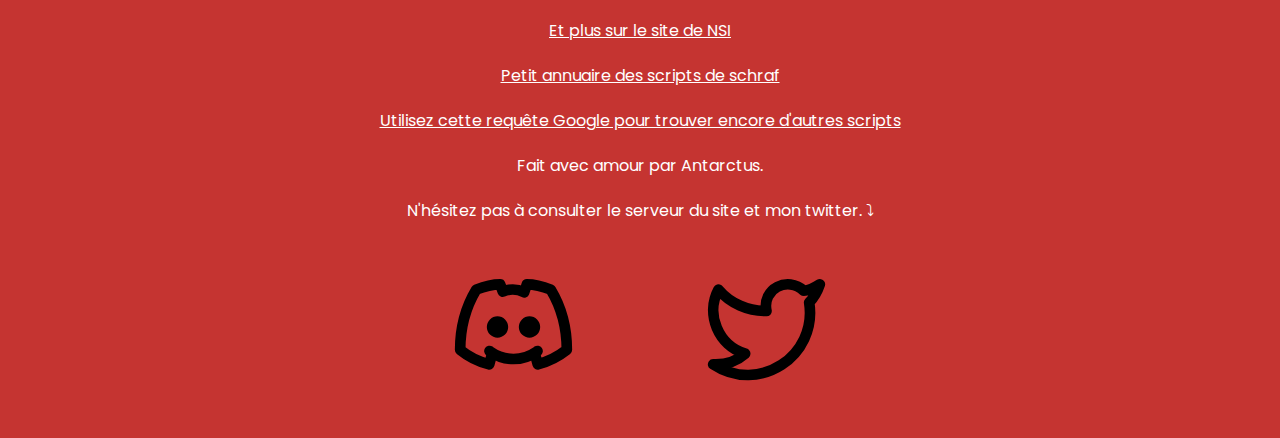
==== commit 1c0283d1: "Update index.html" ====
--- a/index.html
+++ b/index.html
@@ -23,6 +23,7 @@
 
 	<header id="title">
 		<h1>Shop alternatif à l'officiel pour + de programmes !</h1>
+		<h2>Nous indexons ici les scripts Numworks les plus intéressants. Jeux, prouesses de codes ou scripts utiles...</h2>
 	</header>
 
 	<div id="tags">
@@ -43,6 +44,7 @@
 	<footer>
 		<p>
 		<ul>
+			<li>Site intégralement open-source, le code peut-être retrouvé, modifié et amélioré sur GitHub.</li>
 			<li><a href="https://nsi.xyz/tag/numapps/">Et plus sur le site de NSI</a></li>
 			<li><a href="https://blog.univ-angers.fr/mathsinfo/numworks/">Petit annuaire des scripts de schraf</a></li>
 			<li><a href="https://www.google.com/search?q=intitle%3A%22scripts+by%22+site%3Anumworks.com">Utilisez cette
@@ -62,4 +64,4 @@
 	<script src="script.js"></script>
 </body>
 
-</html>+</html>
--- a/styles/general.css
+++ b/styles/general.css
@@ -0,0 +1,67 @@
+@import url('https://fonts.googleapis.com/css2?family=Poppins&family=Righteous&display=swap');
+html>*{
+	margin:0;
+	padding:0;
+	font-family: "Poppins", Helvetica ,sans-serif;
+	color:#fff;
+	background-color: #000;
+}
+
+pre {
+	background-color: #eee;
+	color:#111;
+	border-radius:10px;
+	padding: 10px;
+}
+pre.omega{
+	 background:linear-gradient(to left, #c53431, #eee 10%, #eee 90%,#c53431);
+}
+
+div{
+	margin: 40px 40px;
+}
+
+header{
+	background-color: #ffb734;
+	border-bottom:3px solid white;
+}
+
+footer {
+	background-color: #c53431;
+	border-top:3px solid white;
+  margin-bottom: 0px;
+}
+
+footer, header{
+	width:100%;
+	padding: 0px;
+	margin: 0px;
+	top: 0px;
+	left: 0px;
+	text-align: center;
+}
+
+ul{
+	list-style-type: none;
+}
+
+ul.social li{
+	display: inline;
+}
+
+img.media{
+	width:15%;
+}
+
+img.media:hover{
+	opacity:0.75;
+	transform:rotate(-5deg);
+}
+
+a{
+	text-decoration:underline;
+}
+
+a:hover{
+	text-decoration:none;
+}--- a/styles/style.css
+++ b/styles/style.css
@@ -0,0 +1,95 @@
+
+a{
+	color:#0ff;
+}
+
+
+#workshop{
+	margin:10px 30px;
+	text-align:center;
+}
+
+div.script {
+  backdrop-filter: blur(8px);
+	border-color:#fff;
+	border-radius: 20px;
+	border-style: solid;
+	color:#fff;
+	margin:1%;
+	padding: 10px;
+	width:20%;
+	min-width:200px;
+	display:inline-block;
+	text-align: center;
+}
+
+div.script:hover{
+	transform: rotate(1deg);
+}
+
+div.script img{
+	width:160px;
+	height:120px;
+	border-radius:2px;
+}
+
+div.script img[src*=".gif"]{
+	border-radius: 8px;
+}
+
+
+div.script a{
+	color:#ffb734;
+	text-decoration: none;
+}
+div.script a[href^="https://yaya-cout.github.io/Upsilon-Workshop/"]{
+	color:#69a4d2;
+}
+
+
+div.script a:hover{
+	text-decoration: underline;
+}
+
+header *, footer *{
+	margin: 0px 0px 0px 00px;
+	padding: 10px;
+	color:#fff;
+}
+
+
+span.tag{
+	border-radius: 100px;
+	padding: 6px;
+	border: 2px solid white;
+	white-space: nowrap;
+	cursor: pointer;
+}
+
+div.script p{
+	line-height: 45px;
+}
+
+#tags{
+	background-color: #666;
+	padding: 0px;
+	margin: 10px;
+	line-height: 30px;
+	border-radius: 10px;
+}
+
+#tags>p{
+	padding: 10px;
+	margin:0px;
+}
+
+.tag_title{
+	font-size: 150%;
+	font-weight: bold;
+}
+
+:where(body, iframe, pre, img, svg, video, canvas, select) {
+		max-width: 100%;
+		overflow: auto;
+		word-break: break-word;
+}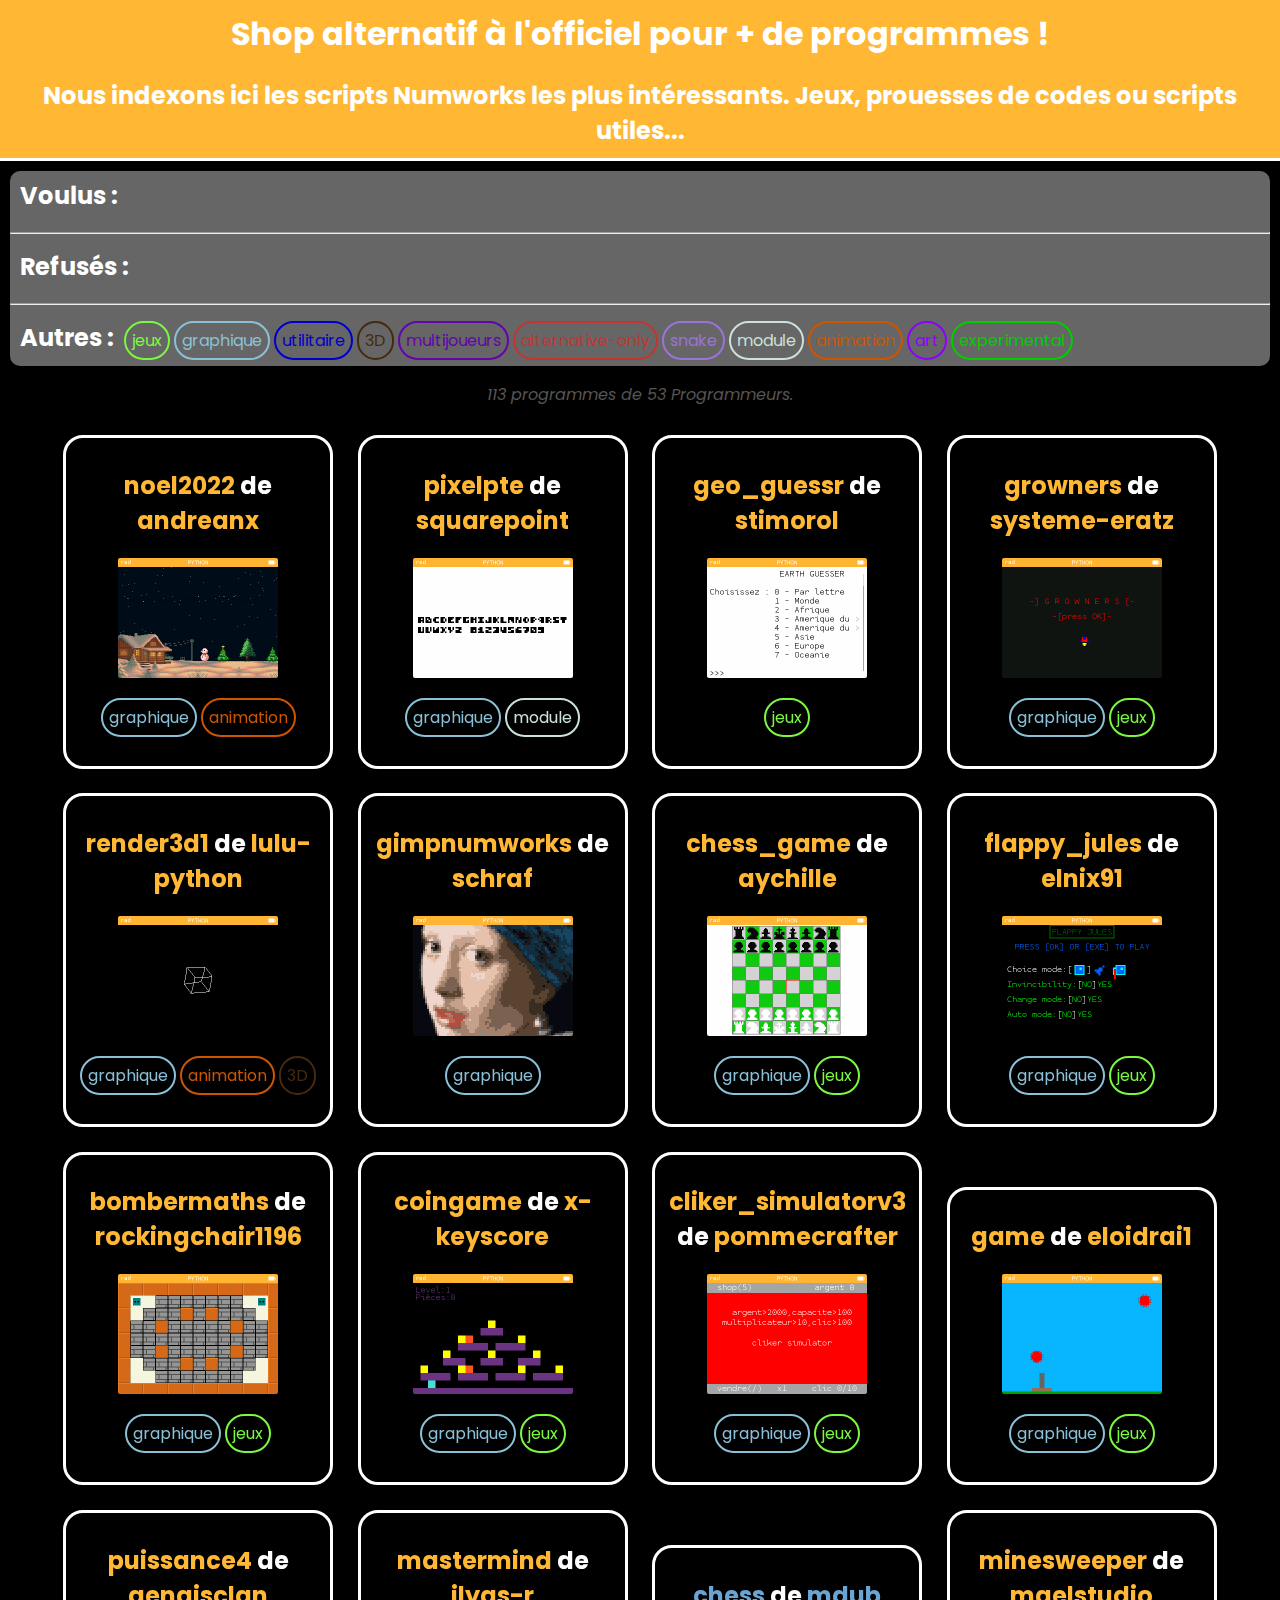
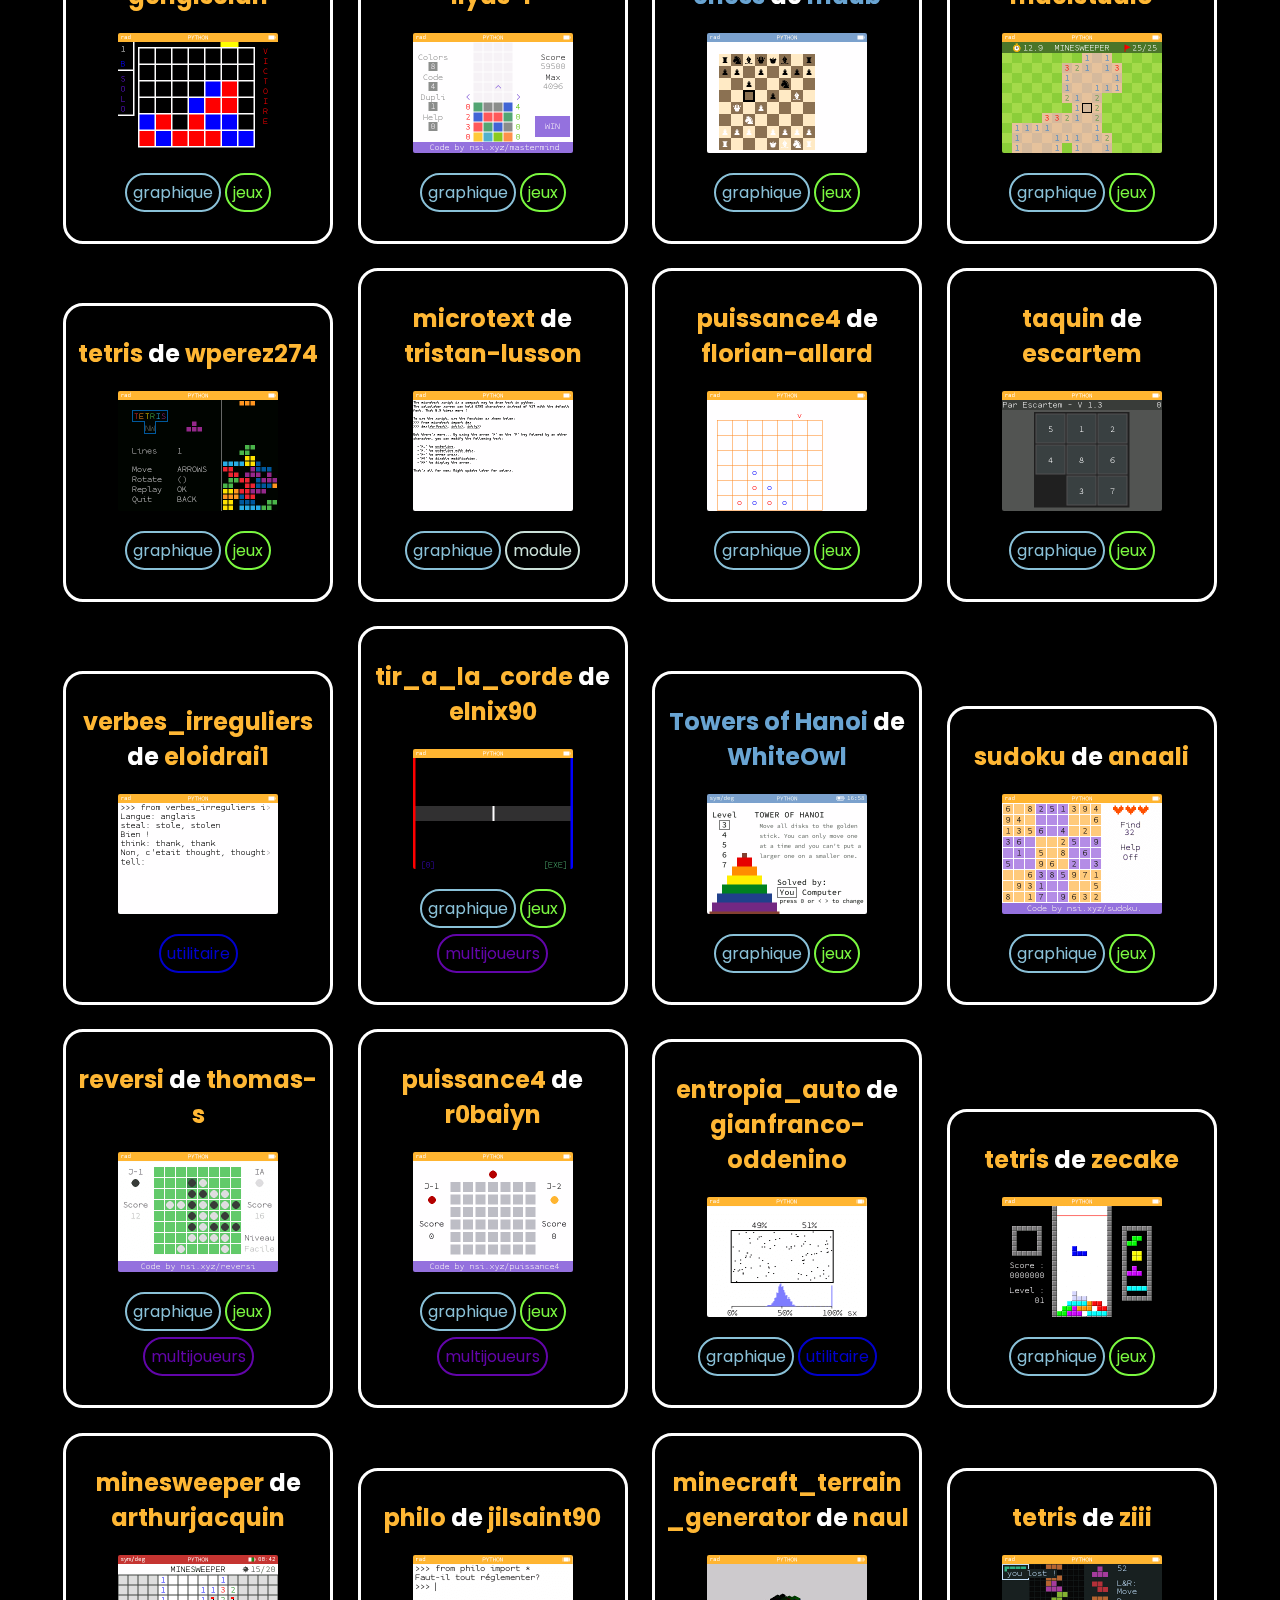
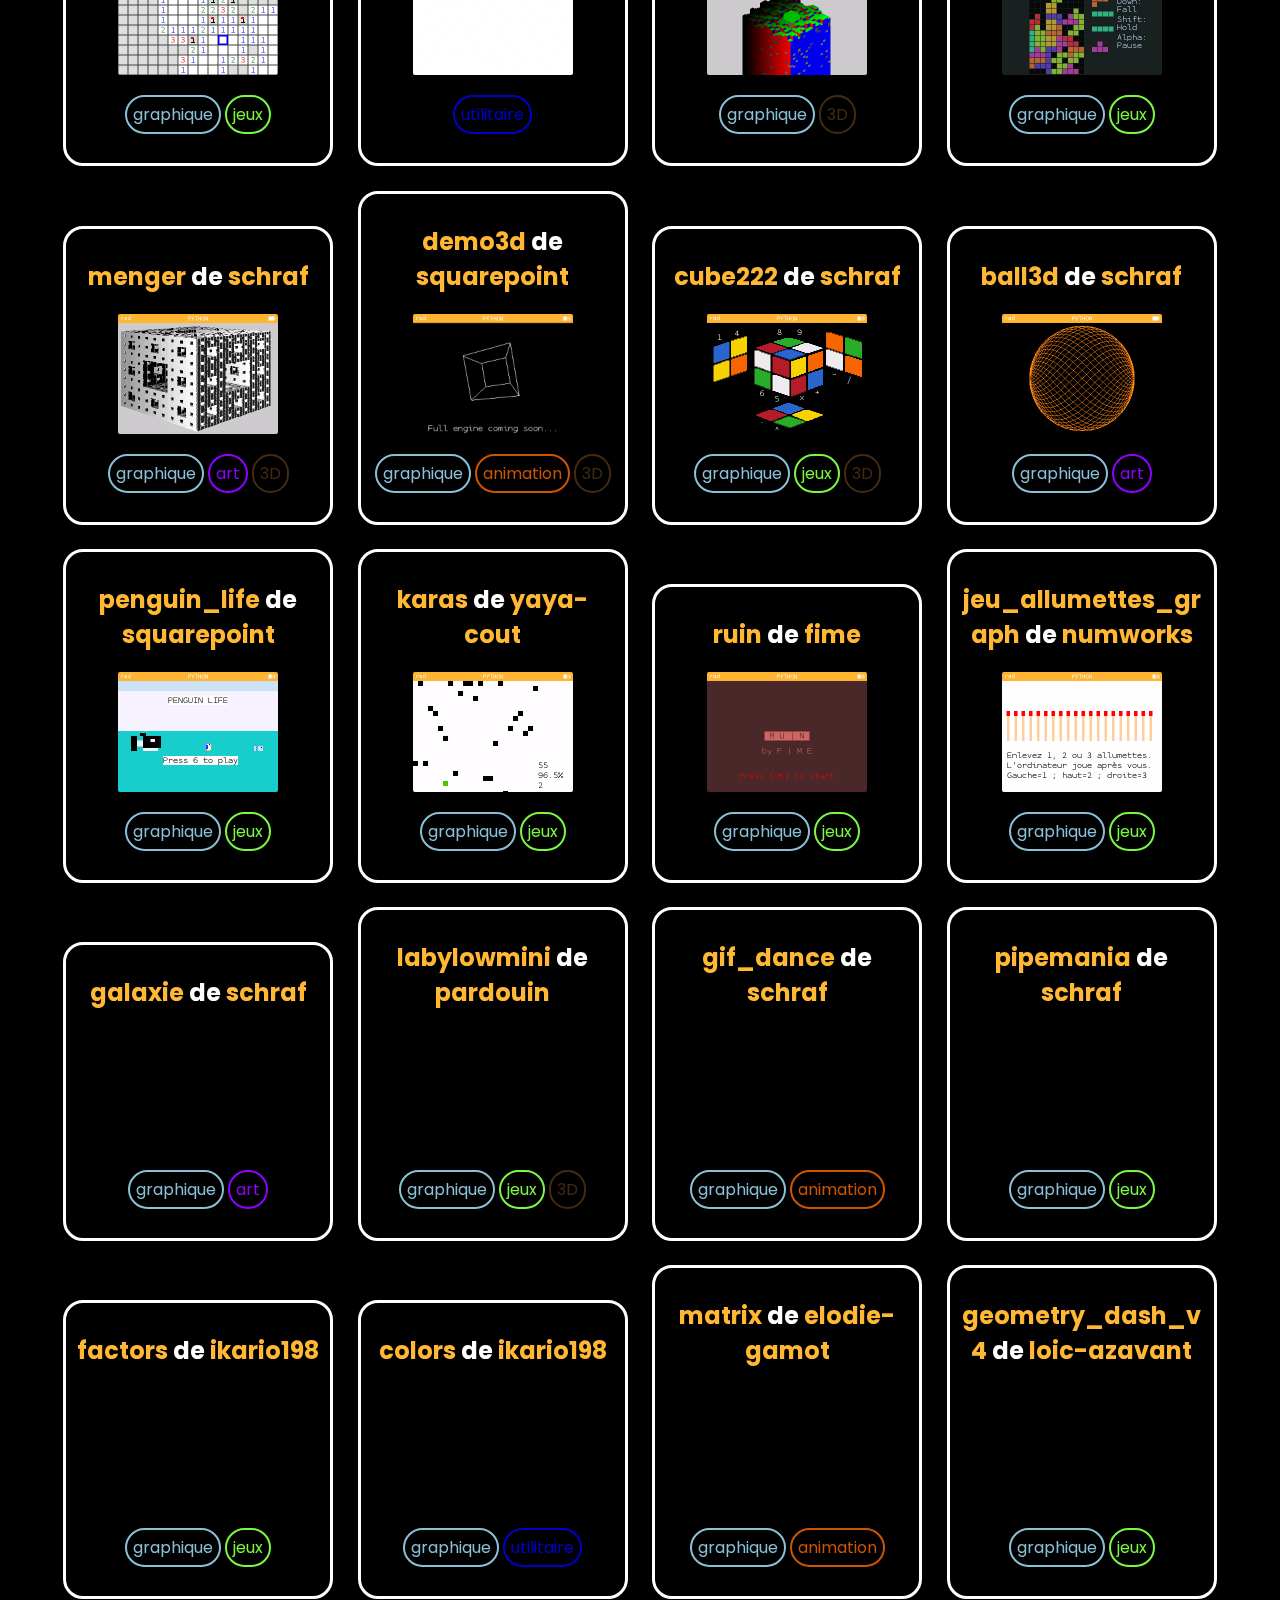
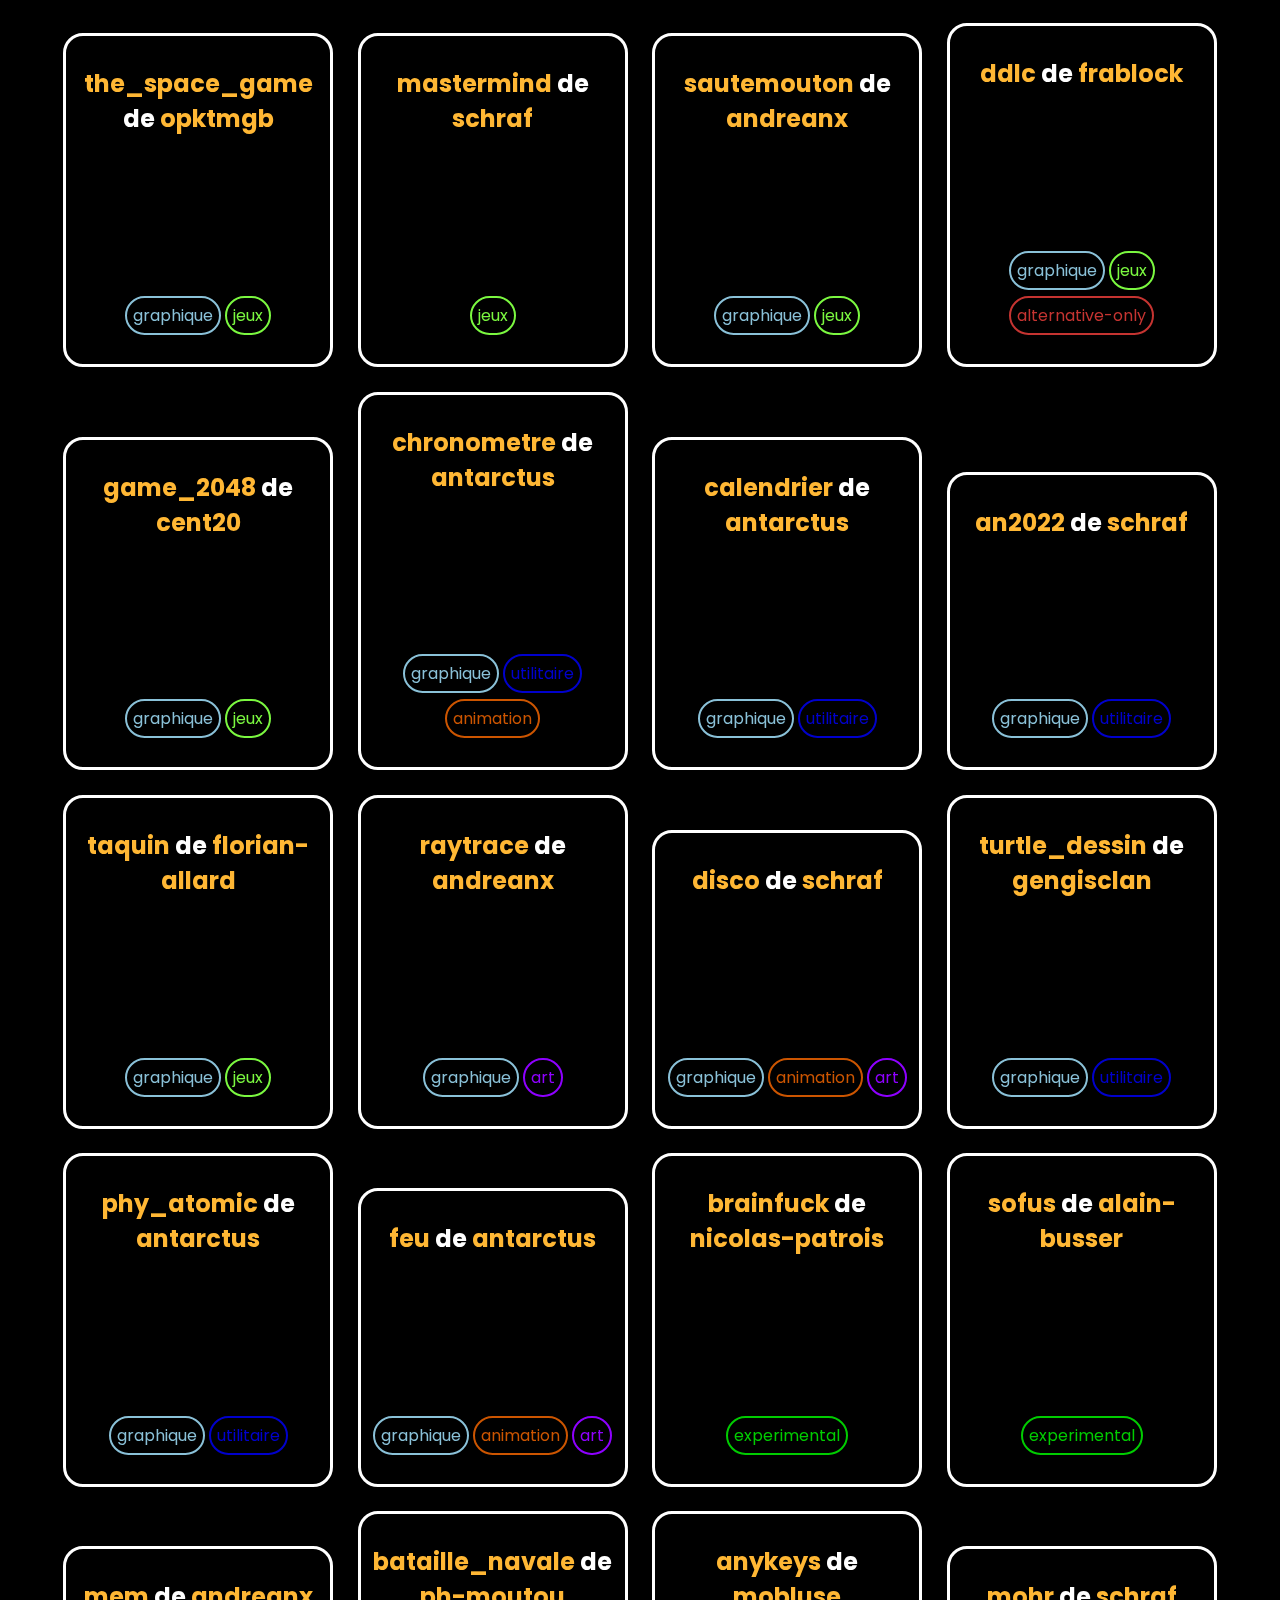
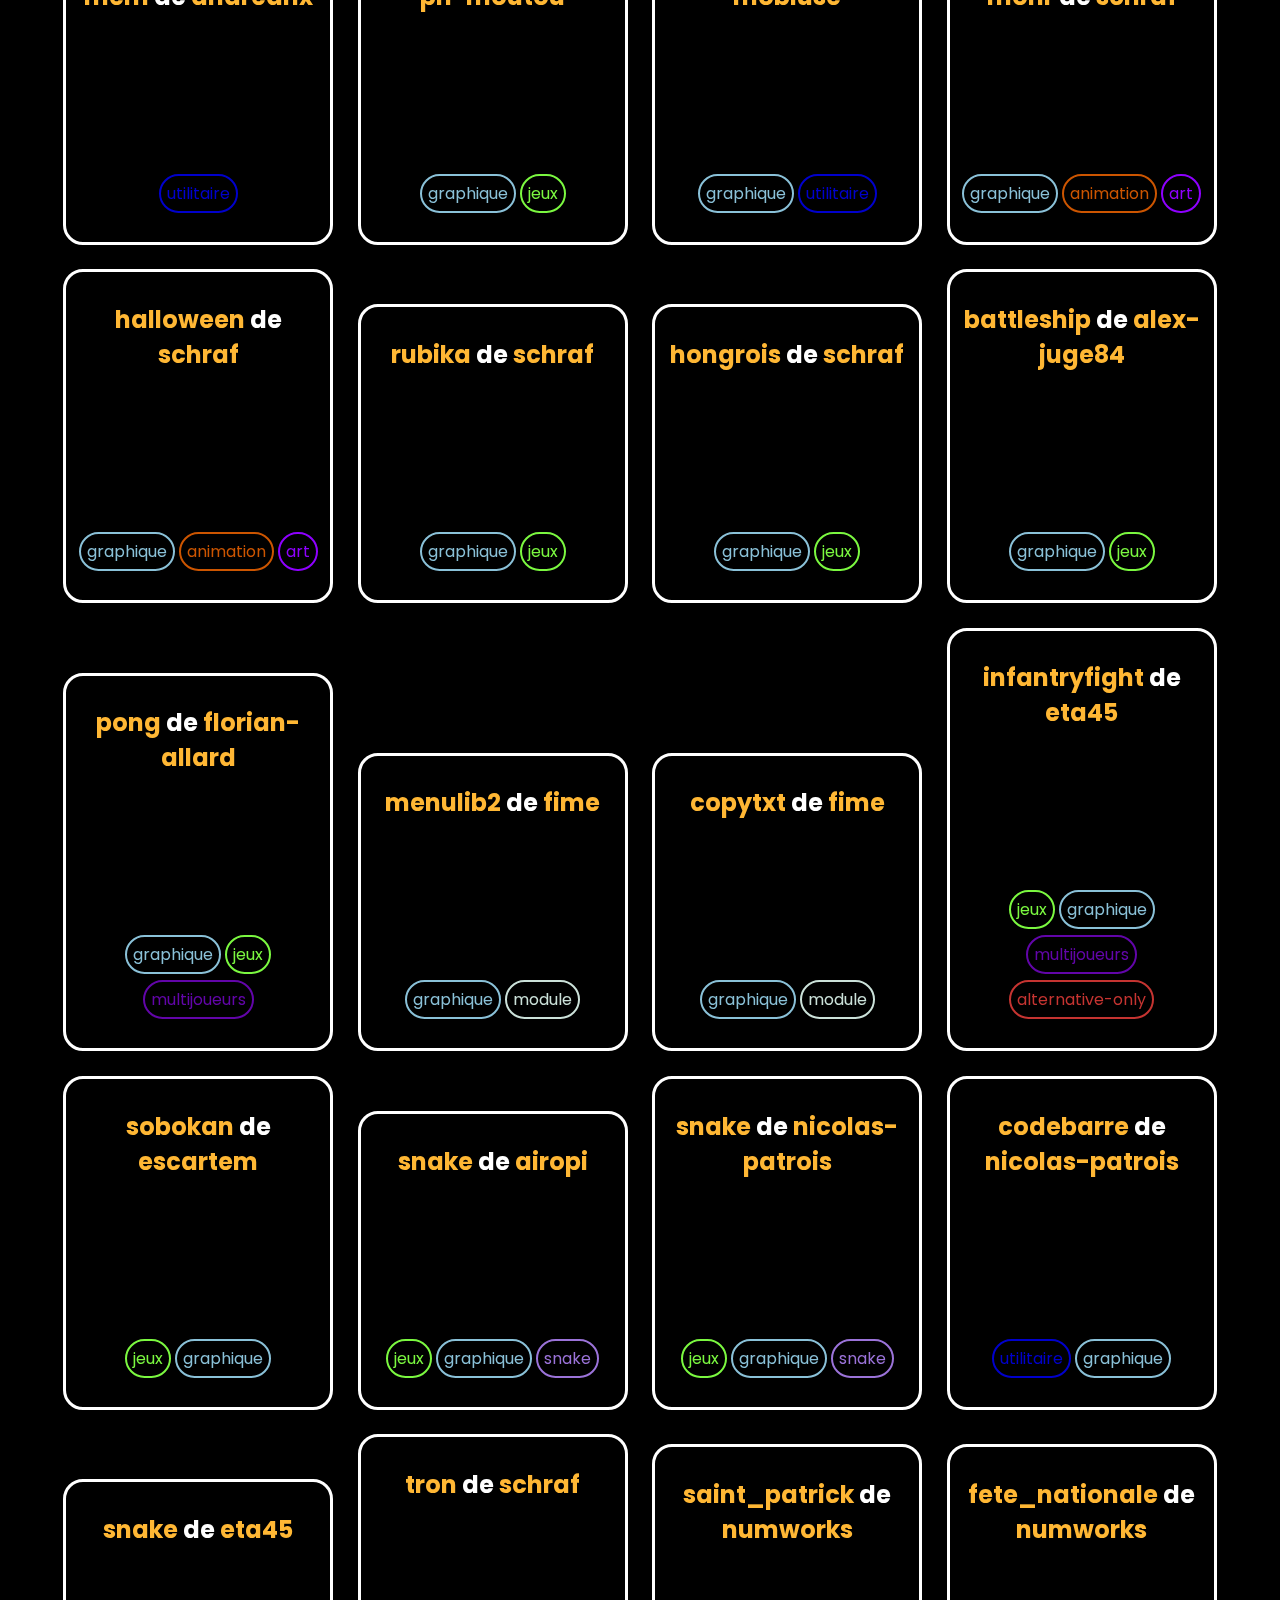
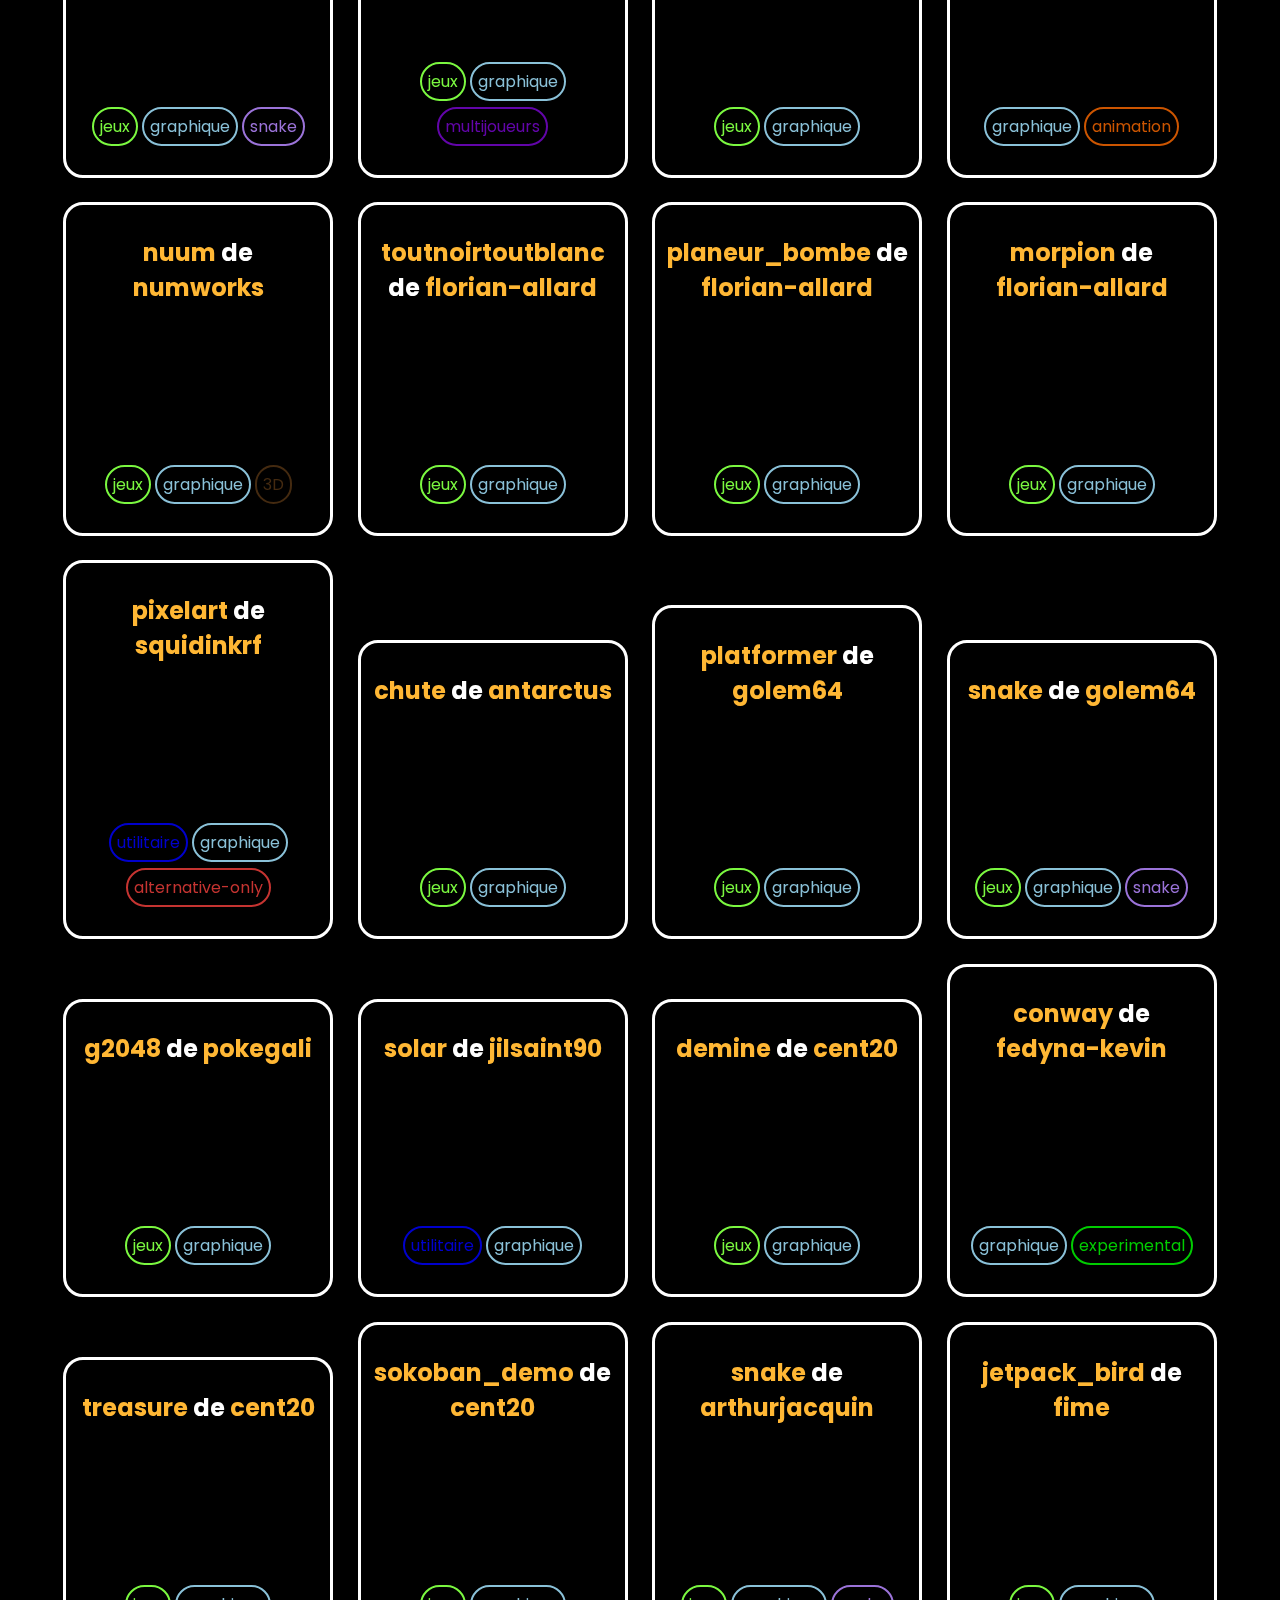
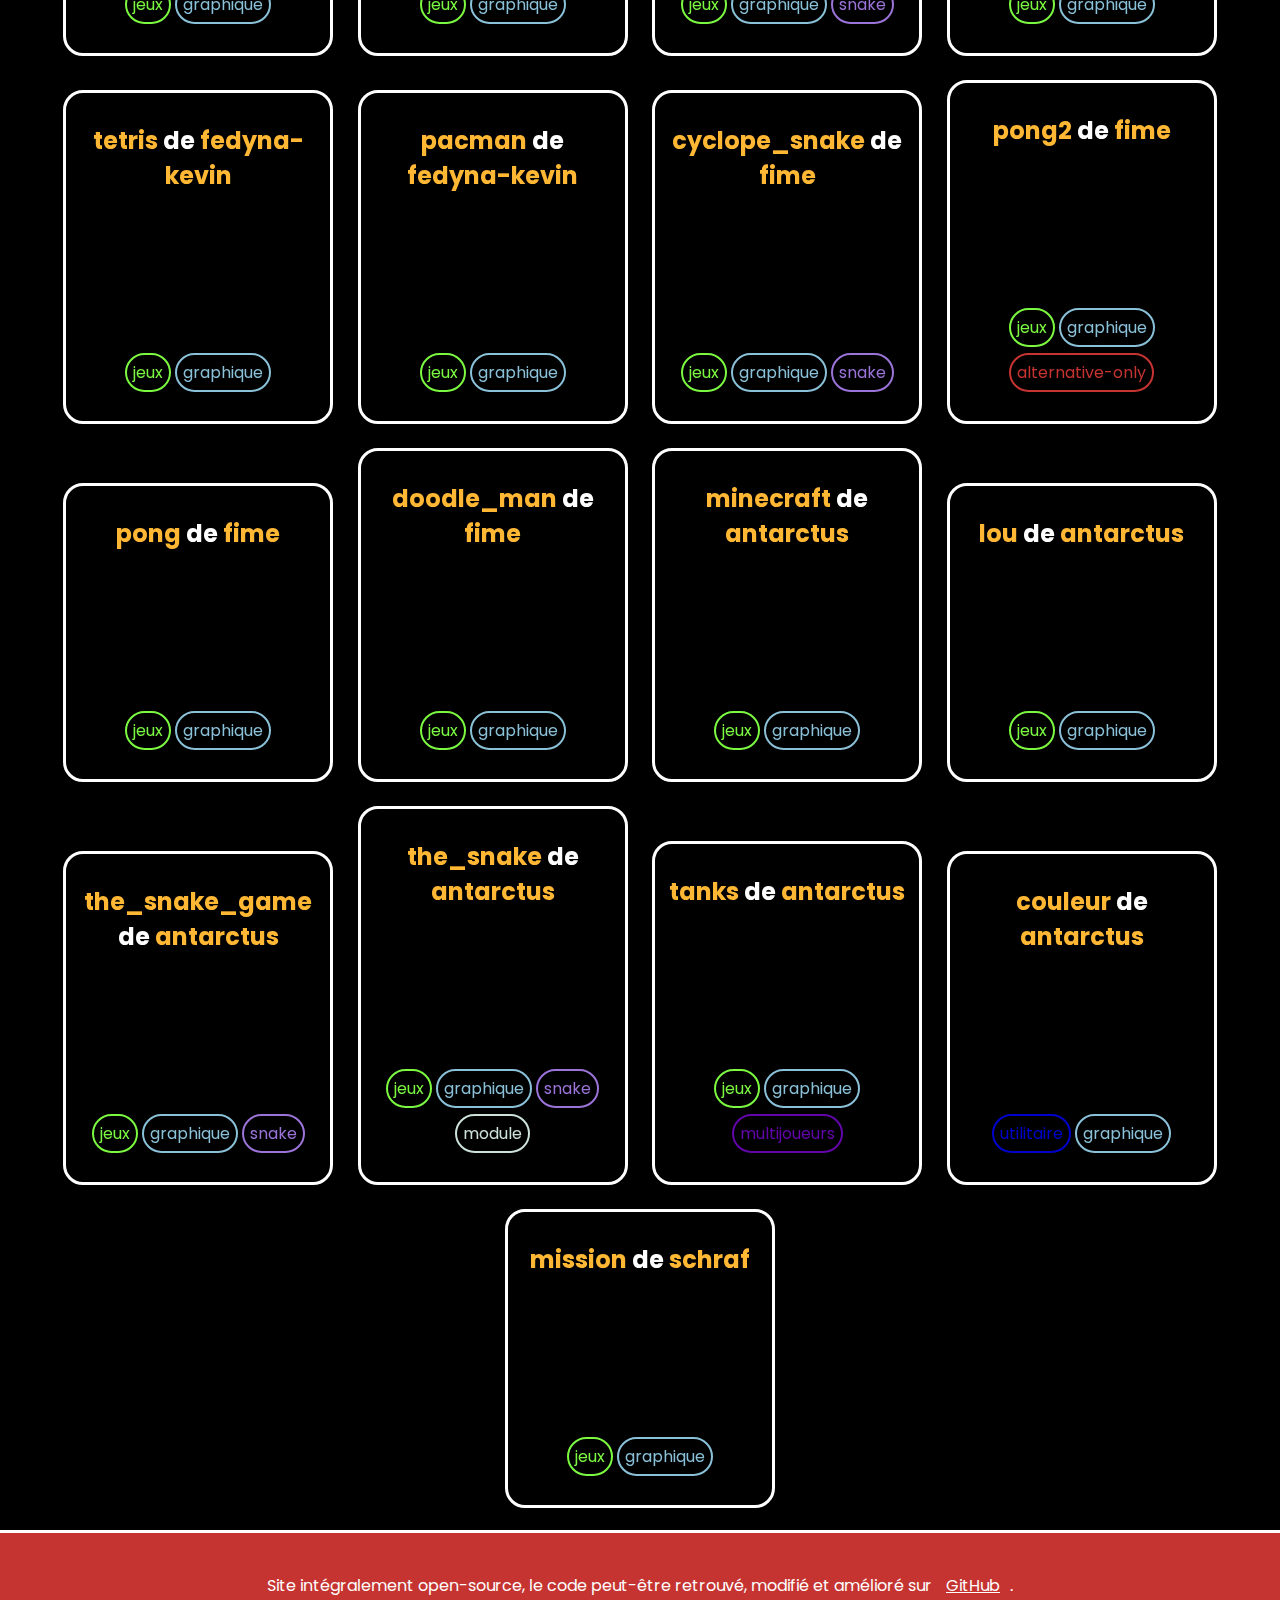
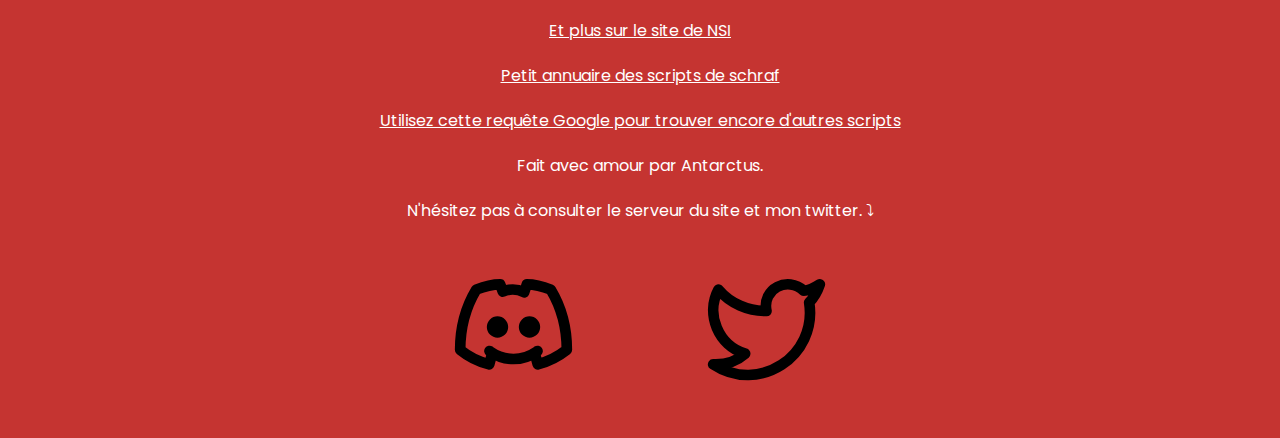
==== commit 3e8796e2: "Update index.html" ====
--- a/index.html
+++ b/index.html
@@ -44,7 +44,7 @@
 	<footer>
 		<p>
 		<ul>
-			<li>Site intégralement open-source, le code peut-être retrouvé, modifié et amélioré sur GitHub.</li>
+			<li>Site intégralement open-source, le code peut-être retrouvé, modifié et amélioré sur <a href="https://github.com/ANTARCTUS/alt-num">GitHub</a>.</li>
 			<li><a href="https://nsi.xyz/tag/numapps/">Et plus sur le site de NSI</a></li>
 			<li><a href="https://blog.univ-angers.fr/mathsinfo/numworks/">Petit annuaire des scripts de schraf</a></li>
 			<li><a href="https://www.google.com/search?q=intitle%3A%22scripts+by%22+site%3Anumworks.com">Utilisez cette
